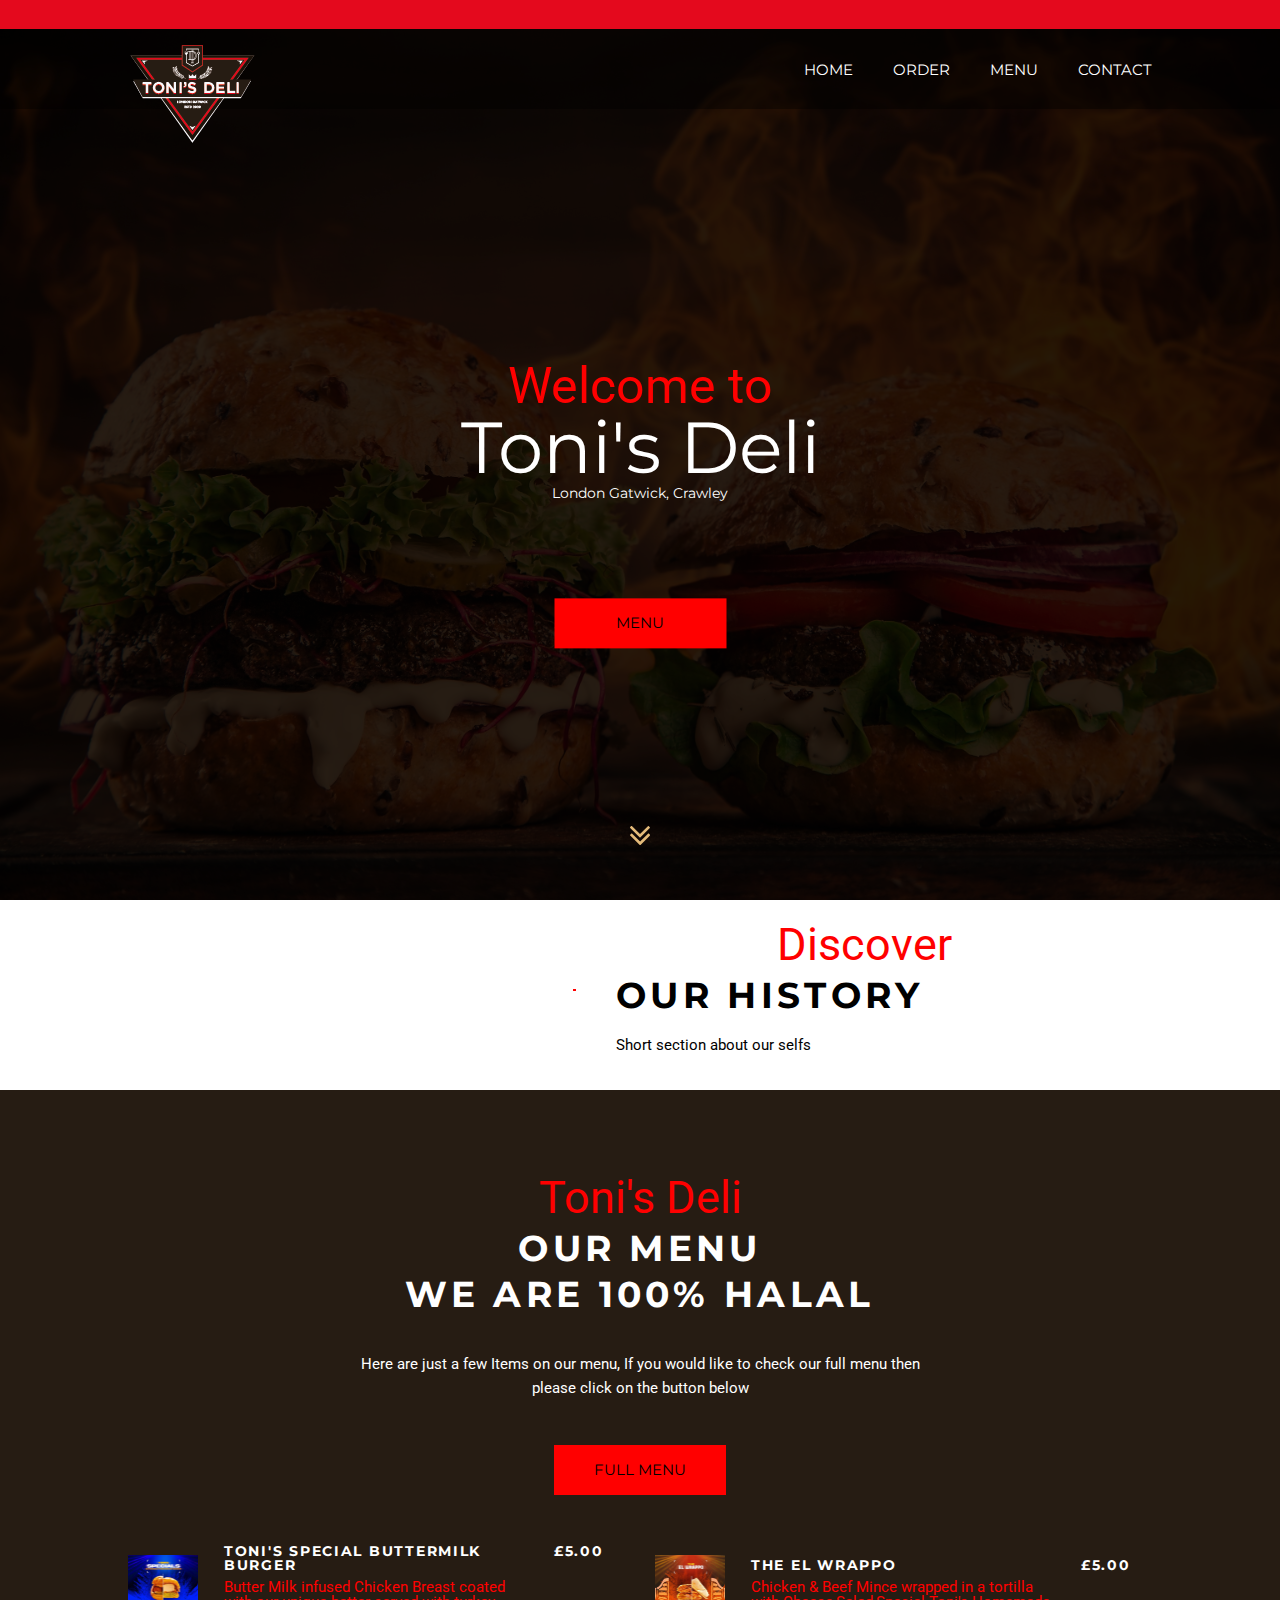
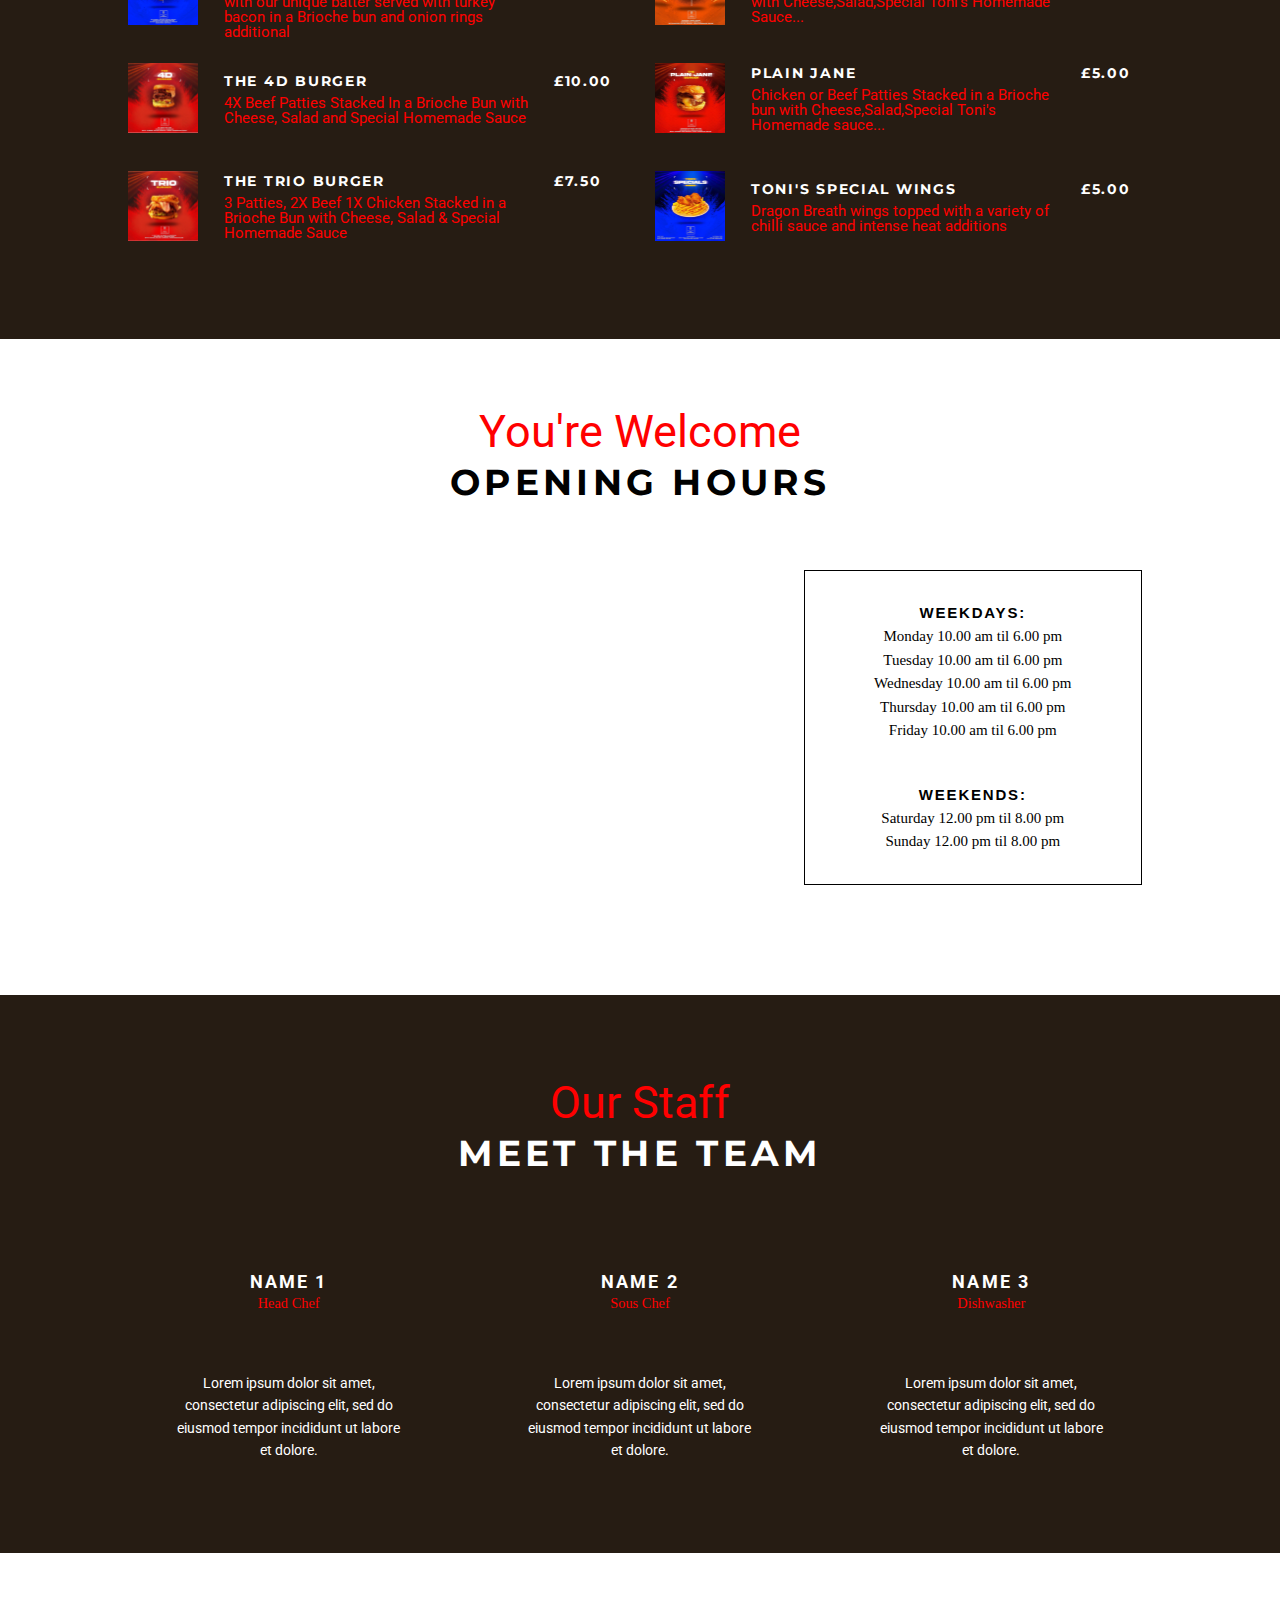
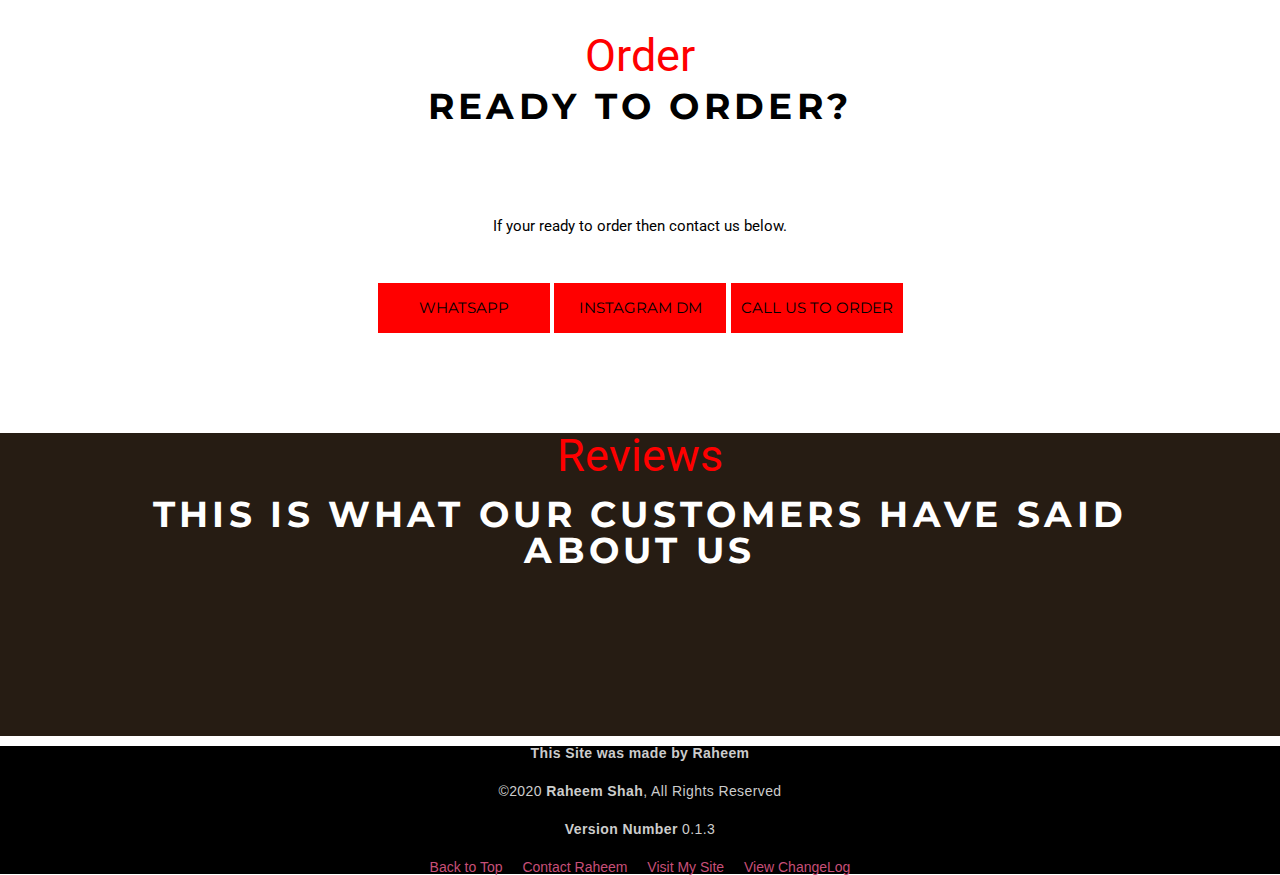
==== index.html @ 53259c4b "updated fonts for all site" ====
<!DOCTYPE html>
<html lang="en" dir="ltr">
  <head>
<meta charset="UTF-8">
<title>Toni's Deli</title>
<link rel="stylesheet" href="https://cdnjs.cloudflare.com/ajax/libs/twitter-bootstrap/4.5.0/css/bootstrap.min.css">
<meta http-equiv="X-UA-Compatible" content="IE=edge">
<meta name="viewport" content="width=device-width, initial-scale=1">
<link rel="stylesheet" href="https://cdnjs.cloudflare.com/ajax/libs/twitter-bootstrap/4.0.0-beta/css/bootstrap.min.css">
<link href="https://fonts.googleapis.com/css?family=Average" rel="stylesheet">
<link href="https://fonts.googleapis.com/css?family=Montserrat:400,700" rel="stylesheet">
<meta name="theme-color" content="#ffffff">
<meta name="viewport" content="width=device-width, initial-scale=1">
<link rel="stylesheet" href="main.css">
</head>
<body>
<div class="wrapper--site">
	<!-- Header -->
	<header class="header">
		<!-- Top -->
		<div class="top d-none d-md-block">
			<div class="container-fluid wrapper">
				<a class="top__link" href="https://www.google.com/maps/place/New+Scotland+Yard,+Broadway,+Westminster,+London+SW1H+0BG,+UK" target="_blank">
					<div class="top__marker"></div>
				</a>
			</div>
		</div><!-- Top -->

		<!-- Menu -->
		<div class="header__menu">
			<div class="container-fluid wrapper">
				<a class="logo">
          <img src="images/128x128_Transparent.png">
          
				</a>

				<!-- Navigation -->
				<nav class="nav">
					<ul>
						<li class="nav__item d-none d-md-inline-block">
							<a class="nav__link" href="#home">Home</a>
						</li>
						<li class="nav__item">
							<a class="nav__link" href="#reservation">Order</a>
						</li>
						<li class="nav__item">
							<a class="nav__link" href="menu.html">Menu</a>
						</li>
						</li>
						<li class="nav__item">
							<a class="nav__link" href="contact.html">Contact</a>
						</li>
					</ul>
				</nav><!-- Navigation -->
			</div>
		</div><!-- Menu -->
	</header><!-- Header -->

	<!-- Main Content -->
	<main>
		<!-- Home -->
		<section class="home parallax" id="home">
			<div class="container-fluid wrapper">
				<div class="home__wrapper">
					<h3>Welcome to</h3>
					<h2>Toni's Deli</h2>
					<span>London Gatwick, Crawley</span>
					<div class="arrow arrow--home"></div>
					<a class="button button--home button--shadow" href="#menu">Menu</a>
				</div>
				<a class="scroll-down d-none d-lg-block" href="#about">
					<div class="wrapper--scroll-down anim--scroll-down">
						<svg width="20" height="19" viewBox="0 0 20 19" xmlns="http://www.w3.org/2000/svg">
							<path d="M20,1.6c0,0.2-0.1,0.3-0.2,0.5l-9.3,9.2c-0.1,0.1-0.3,0.2-0.5,0.2s-0.3-0.1-0.5-0.2L0.2,2.1
		C0.1,2,0,1.8,0,1.6c0-0.2,0.1-0.3,0.2-0.5l1-1C1.3,0.1,1.5,0,1.7,0C1.8,0,2,0.1,2.1,0.2L10,7.9l7.9-7.7C18,0.1,18.2,0,18.3,0
		c0.2,0,0.3,0.1,0.5,0.2l1,1C19.9,1.3,20,1.5,20,1.6z M20,9.2c0,0.2-0.1,0.3-0.2,0.5l-9.3,9.2C10.3,18.9,10.2,19,10,19
		s-0.3-0.1-0.5-0.2L0.2,9.6C0.1,9.5,0,9.4,0,9.2C0,9,0.1,8.9,0.2,8.7l1-1c0.1-0.1,0.3-0.2,0.5-0.2c0.2,0,0.3,0.1,0.5,0.2l7.9,7.7
		l7.9-7.7c0.1-0.1,0.3-0.2,0.5-0.2c0.2,0,0.3,0.1,0.5,0.2l1,1C19.9,8.9,20,9,20,9.2z" fill="#E4BB7A">
						</svg>
					</div>
				</a>
			</div>
		</section><!-- Home -->

		<!-- About Us -->
		<section class="about" id="about">
			<div class="container-fluid wrapper" data-scroll-reveal>
				<div class="about__box"></div>
				<div class="about__wrapper">
					<h3>Discover</h3>
					<h2>Our History</h2>
					<p class="pclass">
					Short section about our selfs
					</p>
				</div>
			</div>
		</section><!-- About Us -->

		<!-- Menu -->
		<section class="menu parallax" id="menu">
			<div class="container-fluid wrapper">
				<h3 data-scroll-reveal>Toni's Deli</h3>
        <h2 data-scroll-reveal>Our Menu</h2>
        <h2 data-scroll-reveal>We are 100% Halal</h2>
				<p data-scroll-reveal>
          Here are just a few Items on our menu, If you would like to check our full menu then please click on the button below
		  <br>
          <a class="button button--reservation button--shadow" href="menu.html"target="_blank" data-scroll-reveal>Full Menu</a>
				</p>
				<div class="menu__item-group" data-scroll-reveal>
					<div class="row">
						<div class="col-12 col-md-6">
							<div class="menu__item">
								<img class="menu__image" src="images/IMG_5833.jpg">
								<div class="menu__caption">
									<span class="menu__name">Toni's Special Buttermilk Burger</span>
									<span class="menu__desc">Butter Milk infused Chicken Breast coated with our unique batter served with turkey bacon in a Brioche bun and onion rings additional</span>
									<span class="menu__price">£5.00</span>
								</div>
							</div>
							<div class="menu__item">
								<img class="menu__image" src="images/IMG_5828.jpeg">
								<div class="menu__caption">
									<span class="menu__name">The 4D Burger</span>
									<span class="menu__desc">4X Beef Patties Stacked In a Brioche Bun with Cheese, Salad and Special Homemade Sauce</span>
									<span class="menu__price">£10.00</span>
								</div>
							</div>
							<div class="menu__item">
								<img class="menu__image" src="images/IMG_5827.jpeg">
								<div class="menu__caption">
									<span class="menu__name">The Trio Burger</span>
									<span class="menu__desc">3 Patties, 2X Beef 1X Chicken Stacked in a Brioche Bun with Cheese, Salad & Special Homemade Sauce</span>
									<span class="menu__price">£7.50</span>
								</div>
							</div>
						</div>
						<div class="col-12 col-md-6">
							<div class="menu__item">
								<img class="menu__image" src="images/IMG_5825.jpeg">
								<div class="menu__caption">
									<span class="menu__name">The El Wrappo</span>
									<span class="menu__desc">Chicken & Beef Mince wrapped in a tortilla with Cheese,Salad,Special Toni's Homemade Sauce...</span>
									<span class="menu__price">£5.00</span>
								</div>
							</div>
							<div class="menu__item">
								<img class="menu__image" src="images/IMG_5824.jpeg">
								<div class="menu__caption">
									<span class="menu__name">Plain Jane</span>
									<span class="menu__desc">Chicken or Beef Patties Stacked in a Brioche bun with Cheese,Salad,Special Toni's Homemade sauce...</span>
									<span class="menu__price">£5.00</span>
								</div>
							</div>
							<div class="menu__item">
								<img class="menu__image" src="images/IMG_5834.jpeg">
								<div class="menu__caption">
									<span class="menu__name">Toni's Special Wings</span>
									<span class="menu__desc">Dragon Breath wings topped with a variety of chilli sauce and intense heat additions</span>
									<span class="menu__price">£5.00</span>
								</div>
							</div>
							</div>
						</div>
					</div>
				</div>
			</div>
		</section><!-- Menu -->

		<!-- Opening Hours -->
		<section class="opening">
			<div class="container-fluid wrapper">
				<h3 data-scroll-reveal>You're Welcome</h3>
				<h2 data-scroll-reveal>Opening Hours</h2>
				<div class="opening__wrapper" data-scroll-reveal>
					<div class="opening__image" style="background-image: url('http://www.jamesarc.com/work/steakville/assets/img/opening.jpg');"></div>
					<div class="opening__hours">
						<span>WeekDays:</span>
						<p>
              Monday<br class="d-none d-md-block d-xl-none"> 10.00 am til 6.00 pm<br>
              Tuesday<br class="d-none d-md-block d-xl-none"> 10.00 am til 6.00 pm<br>
              Wednesday<br class="d-none d-md-block d-xl-none"> 10.00 am til 6.00 pm<br>
              Thursday<br class="d-none d-md-block d-xl-none"> 10.00 am til 6.00 pm<br>
              Friday<br class="d-none d-md-block d-xl-none"> 10.00 am til 6.00 pm<br>
						</p>
						<span>Weekends:</span>
						<p>
              Saturday<br class="d-none d-md-block d-xl-none"> 12.00 pm til 8.00 pm<br>
							Sunday<br class="d-none d-md-block d-xl-none"> 12.00 pm til 8.00 pm<br>
						</p>
					</div>
				</div>
			</div>
		</section><!-- Opening Hours -->

		<!-- Staff -->
		<section class="staff parallax">
			<div class="container-fluid wrapper">
				<h3 data-scroll-reveal>Our Staff</h3>
				<h2 data-scroll-reveal>Meet The Team</h2>
				<div class="staff__person-group">
					<div class="row justify-content-around">
						<div class="col-12 col-sm-5 col-md-3">
							<div class="staff__person" data-scroll-reveal>	
								<span class="staff__name">Name 1</span>
								<span class="staff__position">Head Chef</span>
								<div class="social__staff-group">
									<a class="social__staff social__staff--facebook" href="javascript:void(0);"></a>
									<a class="social__staff social__staff--linkedin" href="javascript:void(0);"></a>
									<a class="social__staff social__staff--pinterest" href="javascript:void(0);"></a>
								</div>
								<p class="staff__desc">
									Lorem ipsum dolor sit amet, consectetur adipiscing elit, sed do eiusmod tempor incididunt ut labore et dolore.
								</p>
							</div>
						</div>
						<div class="col-12 col-sm-5 col-md-3">
							<div class="staff__person" data-scroll-reveal>	
								<span class="staff__name">Name 2</span>
								<span class="staff__position">Sous Chef</span>
								<div class="social__staff-group">
									<a class="social__staff social__staff--facebook" href="javascript:void(0);"></a>
									<a class="social__staff social__staff--linkedin" href="javascript:void(0);"></a>
									<a class="social__staff social__staff--pinterest" href="javascript:void(0);"></a>
								</div>
								<p class="staff__desc">
									Lorem ipsum dolor sit amet, consectetur adipiscing elit, sed do eiusmod tempor incididunt ut labore et dolore.
								</p>
							</div>
						</div>
						<div class="col-12 col-sm-5 col-md-3">
							<div class="staff__person" data-scroll-reveal>	
								<span class="staff__name">Name 3</span>
								<span class="staff__position">Dishwasher</span>
								<div class="social__staff-group">
									<a class="social__staff social__staff--facebook" href="javascript:void(0);"></a>
									<a class="social__staff social__staff--linkedin" href="javascript:void(0);"></a>
									<a class="social__staff social__staff--pinterest" href="javascript:void(0);"></a>
								</div>
								<p class="staff__desc">
									Lorem ipsum dolor sit amet, consectetur adipiscing elit, sed do eiusmod tempor incididunt ut labore et dolore.
								</p>
							</div>
						</div>
					</div>
			</div>
		</section><!-- Staff -->
		<!-- booking page-->
		<section class="reservation" id="reservation">
			<div class="container-fluid wrapper">
				<h3 data-scroll-reveal>Order</h3>
				<h2 data-scroll-reveal>Ready to Order?</h2>
				<div class="arrow arrow--reservation" data-scroll-reveal></div>
				<p class="pclass">
          If your ready to order then contact us below.
				</p>
        <a class="button button--reservation button--shadow" href="https://wa.me/+447746578308" target="_blank" data-scroll-reveal>Whatsapp</a>
        <a class="button button--reservation button--shadow" href="https://www.instagram.com/tonisdeli/"target="_blank" data-scroll-reveal>Instagram DM</a>
        <a class="button button--reservation button--shadow" href="tel:+447746578308" data-scroll-reveal>Call us to order</a>
			</div>
		</section><!-- booking page -->

		<!-- Reviews  needs to be added here client requested-->
		<section class="reviews parallax">
			<div class="container-fluid">
				<h3 data-scroll-reveal>Reviews</h3>
				<br>
				<h2 class="reviewt1">This is what our Customers have said about us</h2>
				<br>
					<ul class="testimonial-slider">
					<li>
					  <h1 class="a1b1"> Review 1 </h1>
					  <p class="source">Paul C, TX</p>
					</li>
					<li>
						<h1 class="a1b1"> Review 2 </h1>
					  <p class="source">Paul1111, TX</p>
					</li>
					<li>
						<h1 class="a1b1"> Review 3</h1>
					  <p class="source">Ella M, TX</p>
					</li>
					<li>
						<h1 class="a1b1"> Review 4</h1>
					  <p class="source">Blaine B, Tx</p>
					</li>
					  <li>
						<h1 class="a1b1"> Review 5 </h1>
					  <p class="source">Blaine B, Tx</p>
					</li>
					  <li>
						<h1 class="a1b1"> Review 6 </h1>
					  <p class="source">Blaine B, Tx</p>
					</li>
					  <li>
						<h1 class="a1b1"> Review 7 </h1>
					  <p class="source">Blaine B, Tx</p>
					</li>
					  <li>
						<h1 class="a1b1"> Review 8 </h1>
					  <p class="source">Blaine B, Tx</p>
					</li>
					  <li>
						<h1 class="a1b1"> Review 9 </h1>
					  <p class="source">Blaine B, Tx</p>
					</li>
					  <li>
						<h1 class="a1b1"> Review 10 </h1>
					  <p class="source">Blaine B, Tx</p>
					</li>
				  </ul>
					
					
					
					<ul class="testimonial-slider">
					<li>
						<h1 class="a1b1"> Review 11 </h1>
					  <p class="source">Paul C, TX</p>
					</li>
					<li>
						<h1 class="a1b1"> Review 12</h1>
					  <p class="source">Paul1111, TX</p>
					</li>
					<li>
						<h1 class="a1b1"> Review 13 </h1>
					  <p class="source">Ella M, TX</p>
					</li>
					<li>
						<h1 class="a1b1"> Review 14</h1>
					  <p class="source">Blaine B, Tx</p>
					</li>
				  </ul>
				  </div>
				  <script src="review.js" type="text/javascript"></script>
				</div>
			</div>
		</section>
    <footer>
      <div class="wrapper">
          <small><strong>This Site was made by Raheem</strong></small>
        <small>&copy;2020 <strong>Raheem Shah</strong>, All Rights Reserved</small>
        <small><strong>Version Number </strong>0.1.3</small>
        <nav class="footer-nav">
          <a href="#">Back to Top</a>
          <a href="https://raheemshahdev.engineer/contactme.html" target="_blank">Contact Raheem</a>
		  <a href="https://raheemshahdev.engineer/index.html" target="_blank">Visit My Site</a>
		  <a href="https://github.com/Raheemshah2809/Toni-s-Deli-Client/releases/" target="_blank">View ChangeLog</a>
        </nav>
      </div>
    </footer>
	
	</main><!-- Main Content -->
</div>
<script src="main.js" type="text/javascript"></script>
</body>
</html>
---- main.css ----
@import url('https://fonts.googleapis.com/css2?family=Roboto:wght@100;300&display=swap');
html,
body,
div,
span,
applet,
object,
iframe,
h1,
h2,
h3,
h4,
h5,
h6,
p,
blockquote,
pre,
a,
abbr,
acronym,
address,
big,
cite,
code,
del,
dfn,
em,
img,
ins,
kbd,
q,
s,
samp,
small,
strike,
strong,
sub,
sup,
tt,
var,
b,
u,
i,
center,
dl,
dt,
dd,
ol,
ul,
li,
fieldset,
form,
label,
legend,
table,
caption,
tbody,
tfoot,
thead,
tr,
th,
td,
article,
aside,
canvas,
details,
embed,
figure,
figcaption,
footer,
header,
hgroup,
menu,
nav,
output,
ruby,
section,
summary,
time,
mark,
audio,
video {
  margin: 0;
  padding: 0;
  border: 0;
  font-size: 100%;
  font: inherit;
  vertical-align: baseline;
}

/* HTML5 display-role reset for older browsers */
article,
aside,
details,
figcaption,
figure,
footer,
header,
hgroup,
menu,
nav,
section {
  display: block;
}

body {
  line-height: 1;
}

ol,
ul {
  list-style: none;
}

blockquote,
q {
  quotes: none;
}

blockquote:before,
blockquote:after,
q:before,
q:after {
  content: "";
  content: none;
}

table {
  border-collapse: collapse;
  border-spacing: 0;
}

/*------------------------------------*\
	GENERAL
\*------------------------------------*/
@font-face {
  font-family: Gotham,Futura;
}


html,
body {
  height: 100%;
}

body {
  font-family:  -apple-system, BlinkMacSystemFont, 'Segoe UI', Roboto, Oxygen, Ubuntu, Cantarell, 'Open Sans', 'Helvetica Neue', sans-serif, Arial, Helvetica"Times New Roman", Times, serif;
  font-size: 20px;
  font-weight: 400;
  color: #fff;
}

h2 {
  font-family: Montserrat, Arial, Helvetica, sans-serif;
  font-size: 36px;
  font-weight: 700;
  letter-spacing: 0.12em;
  text-transform: uppercase;
}

h3 {
  font-family: Roboto, "Brush Script MT", cursive;
  font-size: 45px;
  font-weight: 400;
  color: red;
  text-align: center;
}

a:link,
a:hover {
  text-decoration: none;
}

input {
  border-radius: 0;
}

::-webkit-scrollbar {
  width: 7px;
  background-color: #000;
}

::-webkit-scrollbar-thumb {
  background-color: red;
}

.container-fluid {
  padding-right: 15%;
  padding-left: 15%;
}

.wrapper {
  width: 100%;
  max-width: 1920px;
}

/*------------------------------------*\
	MISC
\*------------------------------------*/
.arrow {
  width: 70px;
  height: 10px;
  margin-right: auto;
  margin-left: auto;
  background: url("http://www.jamesarc.com/work/steakville/assets/img/arrow.png") no-repeat center;
  background-size: cover;
}

.button {
  position: relative;
  display: inline-block;
  width: 172px;
  height: 50px;
  line-height: 50px;
  white-space: nowrap;
  text-align: center;
  font-family: Montserrat, Arial, Helvetica, sans-serif;
  font-size: 15px;
  text-transform: uppercase;
  background-color: red;
}
.button1 {
  position: relative;
  display: inline-block;
  width: 172px;
  height: 50px;
  line-height: 50px;
  white-space: nowrap;
  text-align: center;
  font-family: Montserrat, Arial, Helvetica, sans-serif;
  font-size: 15px;
  text-transform: uppercase;
  background-color: red;
}

.button1,
.button:link,
.button:hover,
.button:visited {
  color: #000;
}

.button,
.button:link,
.button:hover,
.button:visited {
  color: #000;
}

.button--shadow::after {
  content: "";
  position: absolute;
  top: 0;
  left: 0;
  width: 100%;
  height: 100%;
  box-shadow: none;
  transition: box-shadow 0.3s ease-out;
}

.button:hover.button--shadow::after {
  box-shadow: 3px 5px 15px rgba(228, 187, 122, 0.25);
}

body .parallax {
  background-attachment: fixed;
   background-color:rgb(38,28,19);
}

/*------------------------------------*\
	HEADER
\*------------------------------------*/
.header {
  position: relative;
  z-index: 2000;
}

.top {
  width: 100%;
  height: 29px;
  padding-top: 7px;
  font-size: 13px;
  background-color: rgb(228,9,29);
}

.top__link {
  display: inline-block;
}

.top__link,
.top__link:link,
.top__link:hover,
.top__link:visited {
  color: #000;
}

.top__marker {
  display: inline-block;
  width: 9px;
  height: 13px;
  background: url("http://www.jamesarc.com/work/steakville/assets/img/sprites-header.png") 0 0;
}

.top__address {
  margin-left: calc(9px - 4px);
}

.social__header-group {
  float: right;
}

.social__header {
  display: inline-block;
  width: 13px;
  height: 13px;
}

.social__header:nth-child(n + 2) {
  margin-left: calc(18px - 4px);
}

.social__header--facebook {
  background: url("http://www.jamesarc.com/work/steakville/assets/img/sprites-header.png") -9px 0;
}

.social__header--instagram {
  background: url("http://www.jamesarc.com/work/steakville/assets/img/sprites-header.png") -22px 0;
}

.social__header--twitter {
  background: url("http://www.jamesarc.com/work/steakville/assets/img/sprites-header.png") -35px 0;
}

.top__link:hover,
.social__header:hover {
  opacity: 0.7;
}

.header__menu {
  position: absolute;
  top: 29px;
  width: 100%;
  height: 80px;
  background-color: rgba(0, 0, 0, 0.4);
}

.header__menu .wrapper {
  position: relative;
  height: 100%;
}

.logo {
  


.logo img {
  width: 100%;
  width: 400%;
  top: -23px;
  left: -2px;
}
}

.nav {
  position: relative;
  top: 50%;
  -webkit-transform: translateY(-50%);
  -ms-transform: translateY(-50%);
  transform: translateY(-50%);
  float: right;
  font-family: Montserrat, Arial, Helvetica, sans-serif;
  font-size: 15px;
  font-weight: 400;
  text-transform: uppercase;
}

.nav__item {
  display: inline-block;
}

.nav__item:nth-child(n + 2) {
  margin-left: calc(40px - 4px);
}

.nav__link {
  padding-top: 5px;
  padding-bottom: 5px;
}

.nav__link,
.nav__link:link,
.nav__link:visited {
  color: #fff;
}

.nav__link:hover {
  color: #f2ddbd;
}

/*------------------------------------*\
	HOME
\*------------------------------------*/
.home {
  position: relative;
  width: 100%;
  height: calc(100vh - 29px);
  min-height: 480px;
  background: url("images/bg2.jpg") no-repeat center;
  background-size: cover;
  background-color: #000;
  z-index: 1000;
  background-color: rgba(31, 32, 27, 0.65);
  background-blend-mode: multiply
}

.home .wrapper {
  position: relative;
  height: 100%;
}

.home__wrapper {
  position: absolute;
  top: calc(50% + (80px / 2));
  left: 50%;
  -webkit-transform: translate(-50%, -50%);
  -ms-transform: translate(-50%, -50%);
  transform: translate(-50%, -50%);
  text-align: center;
}

.home h3 {
  font-size: 50px;
}

.home h2 {
  font-size: 3.8em;
  font-weight: 400;
  letter-spacing: normal;
  text-transform: none;
  color: #fff;
  white-space: nowrap;
}

.home span {
  font-family: Montserrat, Arial, Helvetica, sans-serif;
  font-size: 0.8em;
  line-height: 1.2;
  color: #fff;
}

.arrow--home,
.button--home {
  margin-top: 43px;
}

.scroll-down {
  position: absolute;
  left: 50%;
  -webkit-transform: translateX(-50%);
  -ms-transform: translateX(-50%);
  transform: translateX(-50%);
  bottom: 50px;
  display: block;
  padding: 5px;
}

@-webkit-keyframes anim--scroll-down {
  0% {
    -webkit-transform: translateY(-7px);
    -ms-transform: translateY(-7px);
    transform: translateY(-7px);
    opacity: 0;
  }
  50% {
    opacity: 1;
  }
  100% {
    -webkit-transform: translateY(7px);
    -ms-transform: translateY(7px);
    transform: translateY(7px);
    opacity: 0;
  }
}
@keyframes anim--scroll-down {
  0% {
    -webkit-transform: translateY(-7px);
    -ms-transform: translateY(-7px);
    transform: translateY(-7px);
    opacity: 0;
  }
  50% {
    opacity: 1;
  }
  100% {
    -webkit-transform: translateY(7px);
    -ms-transform: translateY(7px);
    transform: translateY(7px);
    opacity: 0;
  }
}
.anim--scroll-down {
  -webkit-animation: anim--scroll-down 1.5s ease-in-out infinite;
  animation: anim--scroll-down 1.5s ease-in-out infinite;
}

/*------------------------------------*\
	ABOUT US
\*------------------------------------*/
.about {
  position: relative;
  width: 100%;
  padding-top: 90px;
  padding-bottom: 100px;
  color: #000;
  background: url("http://www.jamesarc.com/work/steakville/assets/img/about-bg.jpg") no-repeat center;
  background-size: cover;
  background-position: center top;
  background-color: rgba(248, 259, 253,);
  z-index: 1000;
}

.about .wrapper {
  position: relative;
}

.about__image {
  position: relative;
  width: 22.5%;
  z-index: 1002;
}

.about img:nth-of-type(n + 2) {
  margin-left: calc((2 * 15px) - 4px);
}

.about__box {
  position: absolute;
  top: 50%;
  right: 24.5%;
  -webkit-transform: translateY(-50%);
  -ms-transform: translateY(-50%);
  transform: translateY(-50%);
  width: 28.5%;
  height: 90%;
  border: 1px solid red;
  z-index: 1001;
}

.about__wrapper {
  position: absolute;
  top: 50%;
  right: 15%;
  -webkit-transform: translateY(-50%);
  -ms-transform: translateY(-50%);
  transform: translateY(-50%);
  display: -webkit-flex;
  -webkit-flex-direction: column;
  -webkit-justify-content: center;
  display: flex;
  flex-direction: column;
  justify-content: center;
  width: 38%;
  height: 80%;
  padding: 30px 60px 30px;
  background-color: #fff;
  z-index: 1003;
}

.about h2 {
  margin-top: 10px;
}

.about p {
  margin-top: 30px;
  font-size: 15px;
  line-height: 1.625;
}

/*------------------------------------*\
	MENU
\*------------------------------------*/
.menu {
  width: 100%;
  padding-top: 85px;
  padding-bottom: calc(95px - 35px);
  text-align: center;
  background: url("http://www.jamesarc.com/work/steakville/assets/img/menu-bg.jpg") no-repeat center;
  background-size: cover;
  background-position: center top;
  background-color: rgb(38,28,19);
}

.menu h2 {
  margin-top: 10px;
}

.menu p {
  margin-top: 50px;
  margin-right: 22.5%;
  margin-left: 22.5%;
  font-size: 15px;
  line-height: 1.6;
}

.menu__item-group {
  text-align: left;
  margin-top: 80px;
}

.menu__item {
  position: relative;
  margin-bottom: 35px;
}

.menu__image,
.menu__caption {
  display: inline-block;
}

.menu__image {
  width: 70px;
  height: 70px;
}

.menu__caption {
  position: absolute;
  top: 50%;
  -webkit-transform: translateY(-50%);
  -ms-transform: translateY(-50%);
  transform: translateY(-50%);
  width: calc(100% - 70px);
  padding-right: calc(0.16 * (100% - 70px) + 20px);
  padding-left: calc(30px - 4px);
}

.menu__name,
.menu__desc {
  display: block;
  font-family: Roboto, Arial,sans-serif;
}

.menu__name,
.menu__price {
  font-family: Montserrat, Arial, Helvetica, sans-serif;
  font-size: 0.8em;
  font-weight: 700;
  letter-spacing: 0.12em;
  text-transform: uppercase;
}

.menu__desc {
  margin-top: 10px;
  font-size: 15px;
  color:red ;
}

.menu__price {
  position: absolute;
  top: 0;
  left: calc(83.33%);
}

/*------------------------------------*\
	OPENING HOURS
\*------------------------------------*/
.opening {
  width: 100%;
  padding-top: 70px;
  padding-bottom: 100px;
  color: #000;
  text-align: center;
  background: url("http://www.jamesarc.com/work/steakville/assets/img/opening-bg.jpg") no-repeat center;
  background-size: cover;
  background-color: #fff;
}

.opening .container-fluid {
  padding-right: 20%;
  padding-left: 20%;
}

.opening h2 {
  margin-top: 10px;
}

.opening__wrapper {
  display: -webkit-flex;
  -webkit-flex-wrap: wrap;
  display: flex;
  flex-wrap: wrap;
  margin-top: 80px;
  background-color: #fff;
}

.opening__image {
  width: 65%;
  background-repeat: no-repeat;
  background-position: center;
  background-size: cover;
}

.opening__hours {
  display: -webkit-inline-flex;
  -webkit-flex-direction: column;
  -webkit-justify-content: center;
  display: inline-flex;
  flex-direction: column;
  justify-content: center;
  width: calc(100% - 65% - 20px);
  padding: 30px;
  border: 1px solid #000;
  margin: 10px;
  text-align: center;
}

.opening__hours span,
.opening__hours p {
  font-size: 15px;
}

.opening__hours span {
  font-family: sans-serif;
  font-weight: 700;
  line-height: 1.625;
  letter-spacing: 0.12em;
  text-transform: uppercase;
}

.opening__hours span:nth-of-type(n + 2) {
  display: inline-block;
  margin-top: 40px;
}

.opening__hours p {
  line-height: 1.5625;
}

/*------------------------------------*\
	STAFF
\*------------------------------------*/
.staff {
  width: 100%;
  padding-top: 85px;
  padding-bottom: calc(90px - 30px);
  text-align: center;
  background: url("http://www.jamesarc.com/work/steakville/assets/img/staff-bg.jpg") no-repeat center;
  background-size: cover;
  background-position: center bottom;
  background-color:rgb(38,28,19);
}

.staff h2 {
  margin-top: 10px;
}

.staff__person-group {
  margin-top: 90px;
}

.staff__person {
  margin-bottom: 30px;
}

.staff__image {
  display: inline-block;
  width: 100%;
  max-width: 270px;
}

.social__staff-group,
.staff__desc {
  margin-top: 30px;
}

.social__staff {
  display: inline-block;
  width: 14px;
  height: 14px;
}

.social__staff:nth-child(n + 2) {
  margin-left: calc(18px - 4px);
}

.social__staff--facebook {
  background: url("http://www.jamesarc.com/work/steakville/assets/img/sprites-staff.png") 0px 0;
}

.social__staff--linkedin {
  background: url("http://www.jamesarc.com/work/steakville/assets/img/sprites-staff.png") -14px 0;
}

.social__staff--pinterest {
  background: url("http://www.jamesarc.com/work/steakville/assets/img/sprites-staff.png") -28px 0;
}

.social__staff:hover {
  opacity: 0.7;
}

.staff__name,
.staff_desc {
  display: block;
  font-family: Roboto, Arial,sans-serif;
}

.staff__name {
  margin-top: 50px;
  font-family: sans-serif;
  font-size: 16px;
  font-weight: 700;
  line-height: 1.2;
  letter-spacing: 0.12em;
  text-transform: uppercase;
  white-space: nowrap;
}

.staff__position {
  font-size: 0.8em;
  line-height: 1.5625;
  color: red;
}

.staff__desc {
  font-size: 0.8em;
  line-height: 1.5625;
  font-family: Roboto, Arial,sans-serif;
}

/*------------------------------------*\
	RESERVATION
\*------------------------------------*/
.reservation {
  width: 100%;
  padding-top: 80px;
  padding-bottom: 100px;
  color: #000;
  text-align: center;
  background: url("http://www.jamesarc.com/work/steakville/assets/img/reservation-bg.jpg") no-repeat center;
  background-size: cover;
  background-color: #fff;
}

.reservation h2 {
  margin-top: 10px;
}

.arrow--reservation {
  margin-top: 40px;
}

.reservation p {
  margin-top: 40px;
  margin-right: 17.5%;
  margin-left: 17.5%;
  font-size: 15px;
  line-height: 1.625;
}

.button--reservation {
  margin-top: 45px;
}

/*------------------------------------*\
	REVIEWS
\*------------------------------------*/
.testimonial-slider {
  list-style:none;
  position:relative;
}

.testimonial-slider li {
  background-color;
  margin-bottom:10px;
  color:#fff;;
  width:100%;
  -webkit-animation: fadeinout 4s linear forwards;
  animation: fadeinout 4s linear forwards;
  opacity: 0;
}
@-webkit-keyframes fadeinout {
  50% { opacity: 1; }
}

@keyframes fadeinout {
  50% { opacity: 1; }
}
.testimonial-slider li .selected {
  display:auto;
}

.testimonial-slider li:not(.selected) {
  display:none;
}

.testimonial-slider li .source::before {
  content: '- ';
}
/*------------------------------------*\
	SUBSCRIBE
\*------------------------------------*/
.subscribe {
  width: 100%;
  padding-top: 100px;
  padding-bottom: 96px;
  text-align: center;
  background: url("http://www.jamesarc.com/work/steakville/assets/img/subscribe-bg.jpg") no-repeat center;
  background-size: cover;
  background-color: #fff;
}

.subscribe h2 {
  font-size: 18px;
  color: #000;
}

.arrow--subscribe,
.form--subscribe {
  margin-top: 45px;
}

.input--subscribe {
  width: 270px;
  height: 50px;
  padding-left: 20px;
  border: 1px solid #afafaf;
  font-family: Average, "Times New Roman", Times, serif;
  font-size: 15px;
  color: #41403f;
  background-color: rgba(255, 255, 255, 0.5);
}

.submit--subscribe {
  margin-left: calc(26px - 4px);
  border: none;
}

.submit--subscribe:hover {
  cursor: pointer;
}

/*------------------------------------*\
	MEDIA QUERIES
\*------------------------------------*/
/* Extra large devices (large desktops) */
@media (max-width: 1599px) {
  body {
    font-size: 18px;
  }

  .container-fluid {
    padding-right: 10%;
    padding-left: 10%;
  }

  .about__box {
    right: 21%;
    width: 33%;
  }

  .about__wrapper {
    right: 10%;
    width: 44%;
    padding: 20px 40px 20px;
  }

  .about p {
    margin-top: 20px;
  }
}
/* Large devices (desktops, less than 1200px) */
@media (max-width: 1199px) {
  body {
    font-size: 16px;
  }

  h3 {
    font-size: 2.8125em;
  }

  h2 {
    font-size: 2.25em;
  }

  .nav,
  .button,
  .about p,
  .menu p,
  .menu__desc,
  .opening__hours span,
  .opening__hours p,
  .staff__position,
  .staff__desc,
  .reservation p,
  .review__desc,
  .review__position,
  .input--subscribe {
    font-size: 0.9375em;
  }

  .home h3 {
    font-size: 3.125em;
    position: absolute;
    top: -70px;
    text-align: center;
}
  }

  .home h2 {
    font-size: 4em;
  }

  .staff__name {
    font-size: 1em;
  }

  .about__image {
    width: 30%;
  }

  .about__box {
    right: 21.5%;
    width: 33.7%;
  }

  .about__wrapper {
    width: 45%;
  }

  .social__staff-group,
  .staff__desc {
    margin-top: 20px;
  }

  .menu p,
  .staff__name {
    margin-top: 40px;
    font-family: Roboto;
  }

  .menu__item-group,
  .opening__wrapper,
  .staff__person-group {
    margin-top: 60px;
  }

  .menu__desc {
    margin-top: 8px;
  }

  .opening .container-fluid {
    padding-right: 10%;
    padding-left: 10%;
  }
}
/* Medium devices (tablets, less than 992px) */
@media (max-width: 991px) {
  body {
    font-size: 15px;
  }

  .nav__item:nth-child(n + 2) {
    margin-left: calc(30px - 4px);
  }

  .about,
  .reservation {
    padding-top: 70px;
    padding-bottom: 80px;
  }

  .about__image {
    width: 25%;
    z-index: 1003;
  }

  .about img:first-of-type {
    margin-left: 8.33%;
  }

  .about__box {
    right: auto;
    left: 15%;
    width: 47%;
    height: 90%;
  }

  .about__wrapper {
    position: relative;
    top: auto;
    right: auto;
    left: auto;
    -webkit-transform: translateY(0);
    -ms-transform: translateY(0);
    transform: translateY(0);
    display: block;
    width: 80%;
    height: auto;
    padding: 40px 60px 30px;
    margin-top: -20px;
    z-index: 1002;
  }

  .menu,
  .staff {
    padding-top: 70px;
    padding-bottom: calc(80px - 20px);
  }

  .menu__image {
    width: 50px;
    height: 50px;
  }

  .menu__caption {
    width: calc(100% - 50px);
    padding-right: calc(0.16 * (100% - 50px) + 20px);
    padding-left: calc(20px - 4px);
  }

  .menu p,
  .opening__hours span:nth-of-type(n + 2),
  .staff__name,
  .review__name {
    margin-top: 30px;
  }

  .menu__item-group,
  .opening__wrapper,
  .staff__person-group {
    margin-top: 50px;
  }

  .opening {
    padding-top: 60px;
    padding-bottom: 80px;
  }

  .opening__hours {
    padding: 20px;
  }

  .reviews,
  .subscribe {
    padding-top: 80px;
    padding-bottom: 70px;
  }

  .carousel--reviews {
    padding-bottom: 50px;
    margin-top: 50px;
  }

  .review__position {
    margin-top: 10px;
  }
}
/* Small devices (landscape phones, less than 768px) */
@media (max-width: 767px) {
  body {
    font-size: 14px;
  }

  .container-fluid {
    padding-right: 6.25%;
    padding-left: 6.25%;
  }

  .arrow {
    width: 50px;
    height: 7px;
  }

  .button {
    width: 140px;
    height: 40px;
    line-height: 40px;
  }

  .nav__item:nth-child(n + 2) {
    margin-left: calc(40px - 4px);
  }

  .arrow--home,
  .button--home,
  .arrow--reservation,
  .button--reservation,
  .reservation p,
  .arrow--subscribe,
  .form--subscribe {
    margin-top: 30px;
  }

  .header__menu {
    top: 0;
    height: 60px;
  }

  .logo {
    width: 35px;
    height: 31px;
  }

  .home {
    height: 100vh;
  }

  .home__wrapper {
    top: calc(50% + (60px / 2));
  }

  .about,
  .opening,
  .reservation {
    padding-top: 50px;
    padding-bottom: 60px;
  }

  .about__image {
    width: 30%;
  }

  .about__box {
    left: 11%;
    width: 62.5%;
  }

  .about__wrapper {
    width: 100%;
  }

  .menu,
  .staff {
    padding-top: 50px;
    padding-bottom: calc(60px - 20px);
  }

  .menu p,
  .opening__hours span:nth-of-type(n + 2),
  .staff__name {
    margin-top: 20px;
  }

  .menu p {
    margin-right: 15%;
    margin-left: 15%;
  }

  .menu__item-group,
  .opening__wrapper,
  .staff__person-group,
  .carousel--reviews {
    margin-top: 40px;
  }

  .menu__item {
    margin-bottom: 20px;
  }

  .menu__desc {
    margin-top: 5px;
  }

  .opening__image,
  .opening__hours {
    width: 100%;
  }

  .opening__image {
    height: 0;
  }

  .staff__image {
    width: 75%;
  }

  .social__staff-group,
  .staff__desc {
    margin-top: 10px;
  }

  .reservation p {
    margin-right: 10%;
    margin-left: 10%;
  }

  .reviews,
  .subscribe {
    padding-top: 60px;
    padding-bottom: 50px;
  }

  .review__position {
    margin-top: 5px;
  }

  .input--subscribe {
    width: 200px;
    height: 40px;
    padding-left: 20px;
  }

  .submit--subscribe {
    margin-left: calc(20px - 4px);
  }
}
/* Extra small devices (portrait phones, less than 576px) */
@media (max-width: 575px) {


  body {
    font-size: 11px;
  }

  .home span,
  .button,
  .about p,
  .menu p,
  .menu__desc,
  .opening__hours span,
  .opening__hours p .staff__position,
  .staff__desc,
  .reservation p,
  .review__desc,
  .review__position,
  .input--subscribe {
    font-size: 12px;
  }

  .menu__name,
  .menu__price {
    font-size: 11px;
  }

  .nav__item:nth-child(n + 2) {
    margin-left: calc(20px - 4px);
  }

  .home h2 {
    white-space: normal;
    overflow: visible;
  }

  .about__image {
    width: 35%;
  }

  .about img:first-of-type {
    margin-left: calc(15% - 15px);
  }

  .about__box {
    left: 50%;
    -webkit-transform: translate(-50%, -50%);
    -ms-transform: translate(-50%, -50%);
    transform: translate(-50%, -50%);
    width: calc(60% + 60px);
  }

  .about__wrapper {
    width: 100%;
    padding: 30px 40px 20px;
  }

  .opening__hours span:nth-of-type(n + 2),
  .staff__name,
  .social__staff-group {
    margin-top: 10px;
  }

  .menu p,
  .reservation p {
    margin-right: 0;
    margin-left: 0;
  }

  .menu__item-group,
  .opening__wrapper,
  .staff__person-group,
  .carousel--reviews {
    margin-top: 30px;
  }

  .opening__hours {
    padding-right: 10px;
    padding-left: 10px;
  }

  .staff__image {
    width: 40%;
  }

  .staff__desc {
    padding-right: 12.5%;
    padding-left: 12.5%;
  }

  .carousel-control-prev-icon,
  .carousel-control-next-icon {
    top: 10%;
  }

  .input--subscribe,
  .submit--subscribe {
    display: block;
    margin-right: auto;
    margin-left: auto;
  }

  .submit--subscribe {
    margin-top: 20px;
  }
}
@media (min-width: 1920px) {
  .container-fluid {
    padding-right: 20%;
    padding-left: 20%;
  }

  .about__box {
    right: 28%;
    width: 24.375%;
  }

  .about__wrapper {
    right: 20%;
    width: 32.5%;
  }
}
footer {
  background-color:black;
font-family: 'Arial', sans-serif;
font-size: .875rem;
height: 8rem;
width: 100%;
text-align: center;
display: table;
}



footer small {
color: #ccc;
letter-spacing: .025rem;
margin-bottom: 1.5rem;
display: block;
}

footer nav a {
text-decoration: none;
color: #c74f78;
margin: 0 .5rem;
display: inline-block;
}

footer nav a:hover {
color: #f26896;
transition: color .15s ease-in-out;
}

strong {
font-weight: 700;
}

.reviewt1{
  color:white;
  text-align: center;
}

.source{
  color:red;
  text-align: center;
  font-size: 20px;
  font-family: Roboto;
}
.a1b1{
  color:white;;
  text-align: center;
  font-size: 50px;
  font-family: Roboto;

}

.pclass{
  font-family: Roboto, Arial, sans-serif;
}
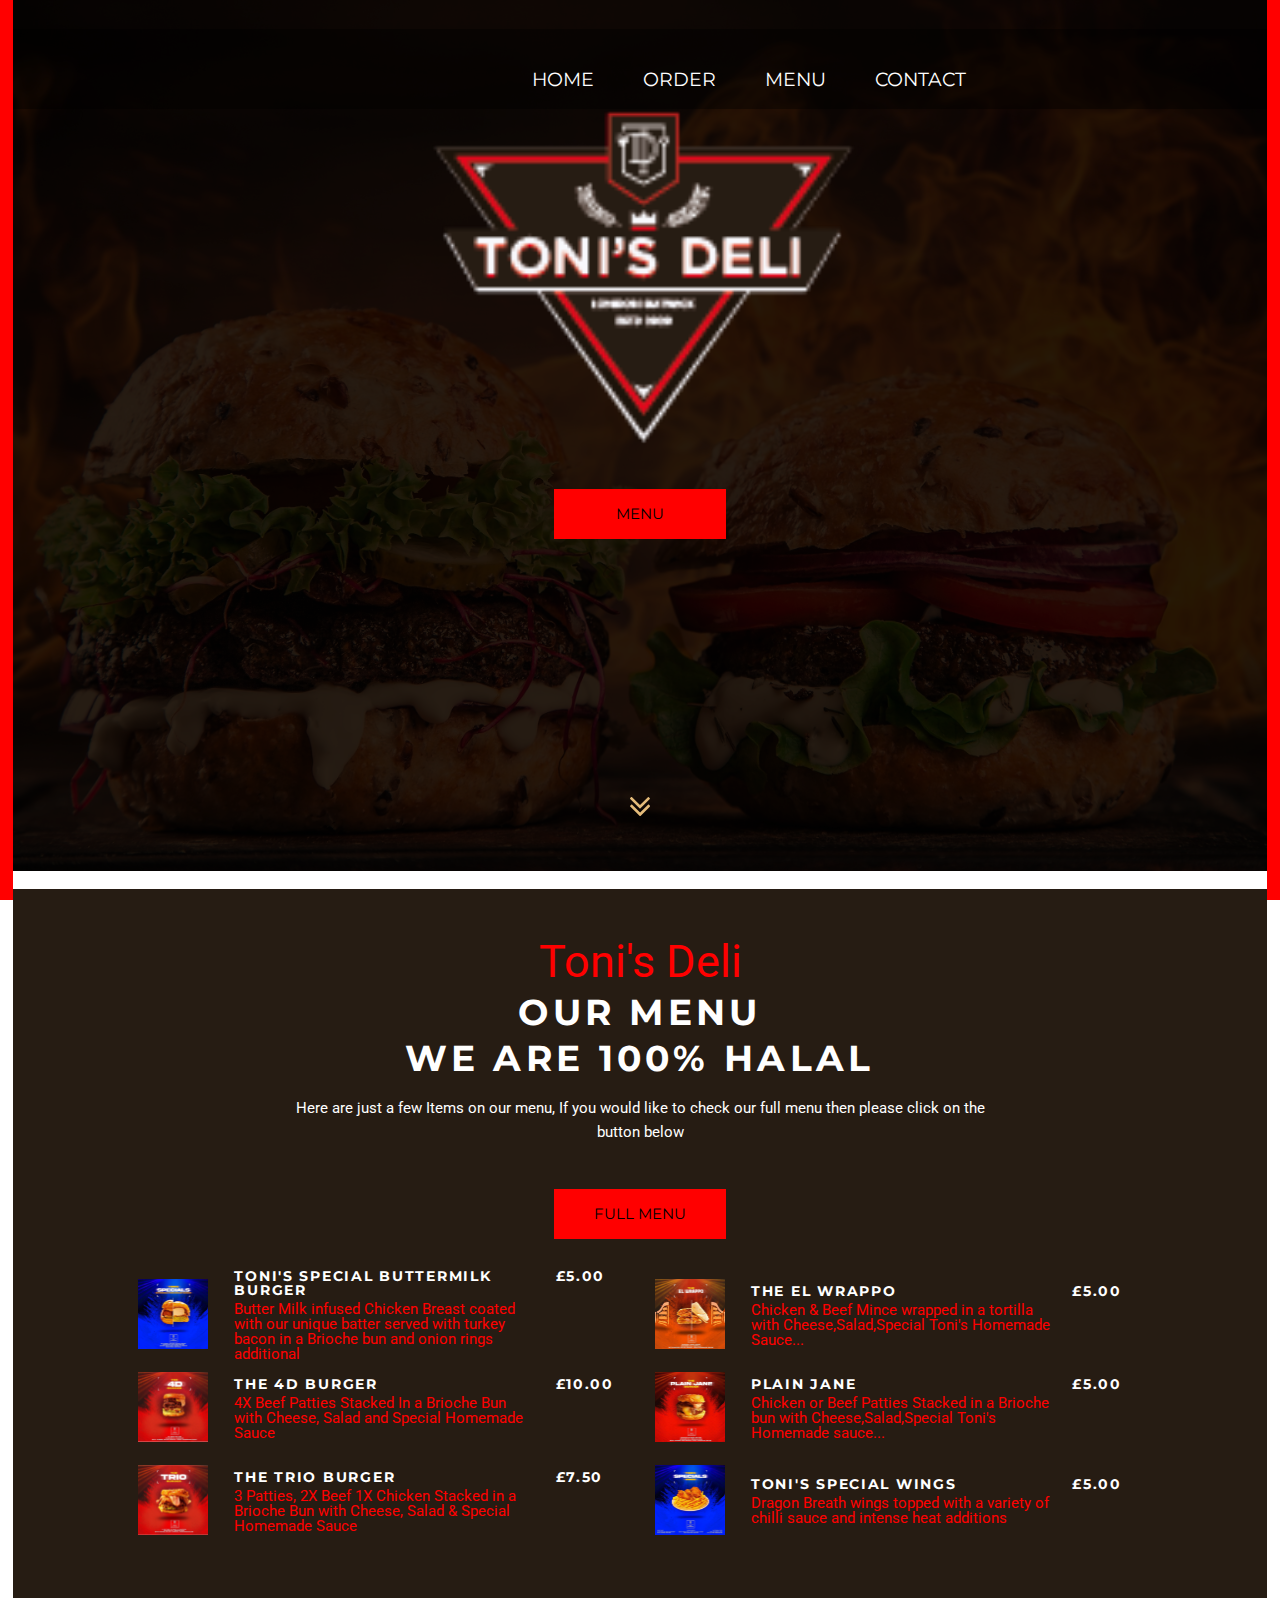
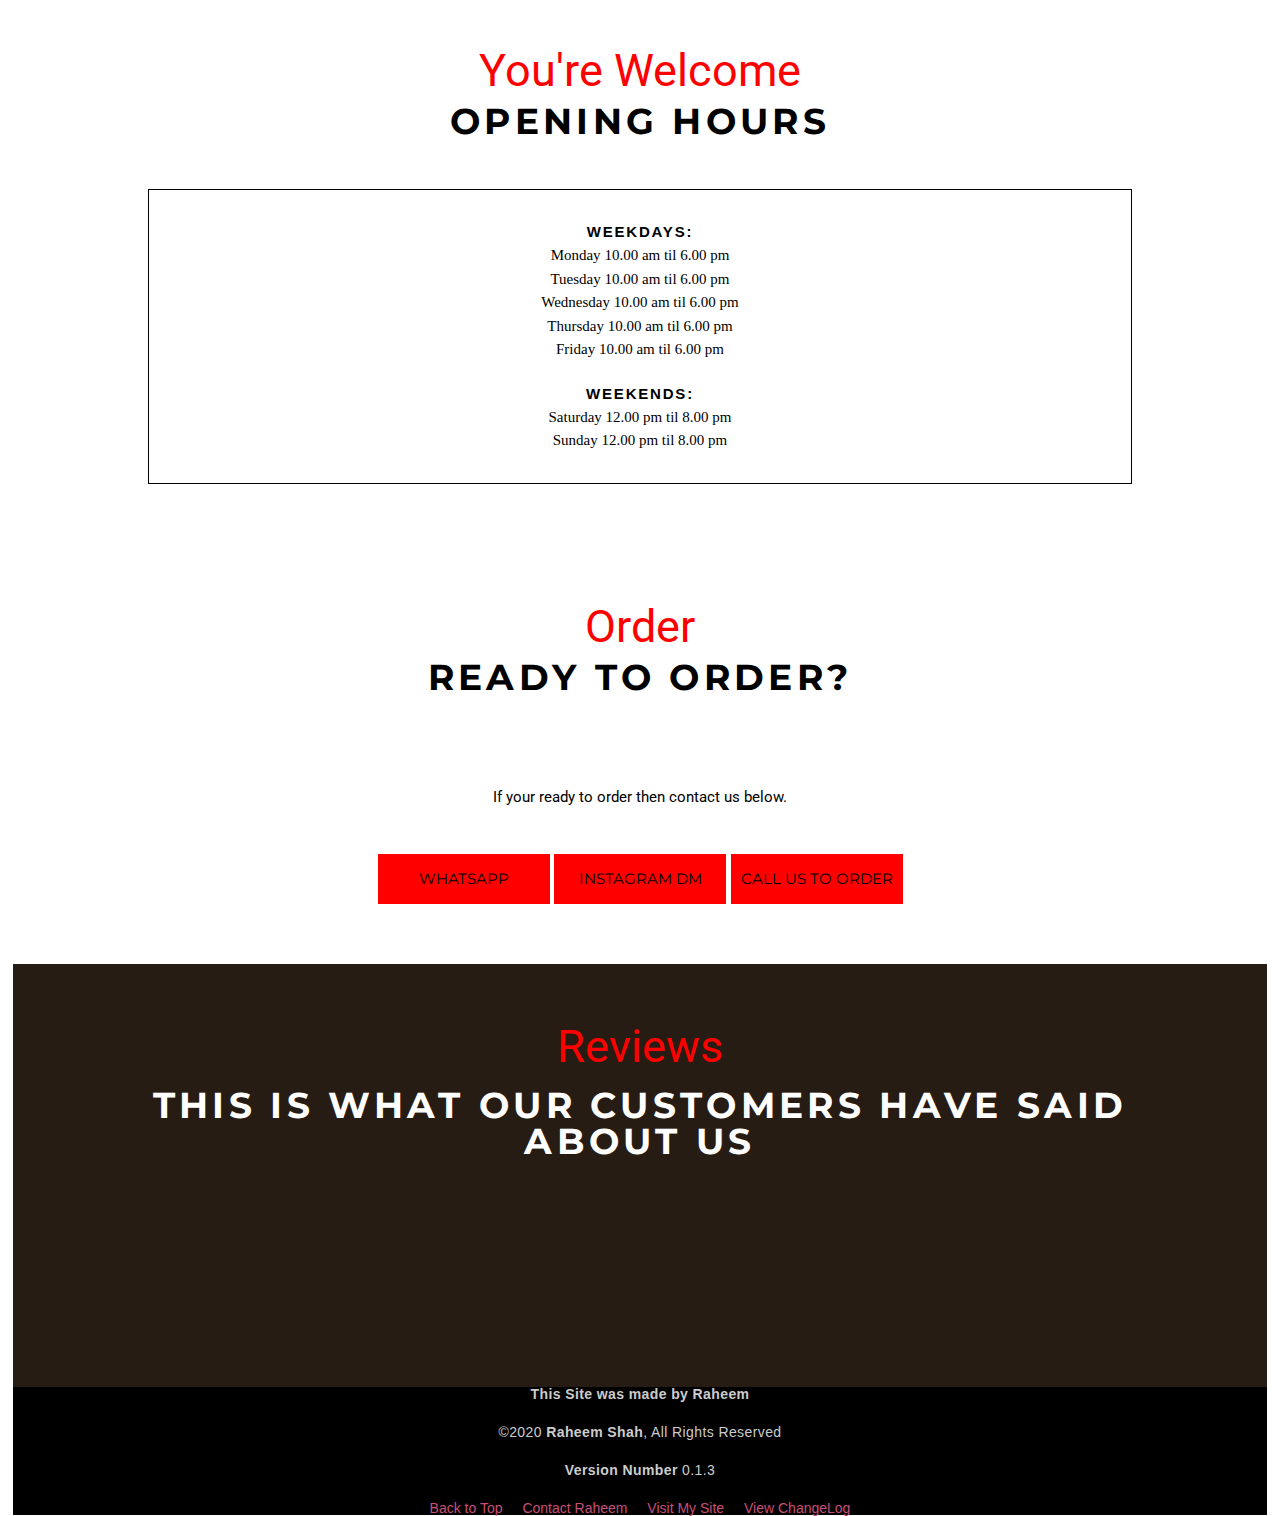
==== commit e54e2eae: "v1.4.1-B" ====
--- a/index.html
+++ b/index.html
@@ -17,23 +17,9 @@
 <div class="wrapper--site">
 	<!-- Header -->
 	<header class="header">
-		<!-- Top -->
-		<div class="top d-none d-md-block">
-			<div class="container-fluid wrapper">
-				<a class="top__link" href="https://www.google.com/maps/place/New+Scotland+Yard,+Broadway,+Westminster,+London+SW1H+0BG,+UK" target="_blank">
-					<div class="top__marker"></div>
-				</a>
-			</div>
-		</div><!-- Top -->
-
 		<!-- Menu -->
 		<div class="header__menu">
 			<div class="container-fluid wrapper">
-				<a class="logo">
-          <img src="images/128x128_Transparent.png">
-          
-				</a>
-
 				<!-- Navigation -->
 				<nav class="nav">
 					<ul>
@@ -62,9 +48,8 @@
 		<section class="home parallax" id="home">
 			<div class="container-fluid wrapper">
 				<div class="home__wrapper">
-					<h3>Welcome to</h3>
-					<h2>Toni's Deli</h2>
-					<span>London Gatwick, Crawley</span>
+						<img src="images/128x128_Transparent.png" class="logo">
+
 					<div class="arrow arrow--home"></div>
 					<a class="button button--home button--shadow" href="#menu">Menu</a>
 				</div>
@@ -81,20 +66,7 @@
 				</a>
 			</div>
 		</section><!-- Home -->
-
-		<!-- About Us -->
-		<section class="about" id="about">
-			<div class="container-fluid wrapper" data-scroll-reveal>
-				<div class="about__box"></div>
-				<div class="about__wrapper">
-					<h3>Discover</h3>
-					<h2>Our History</h2>
-					<p class="pclass">
-					Short section about our selfs
-					</p>
-				</div>
-			</div>
-		</section><!-- About Us -->
+< About Us -->
 
 		<!-- Menu -->
 		<section class="menu parallax" id="menu">
@@ -194,57 +166,7 @@
 		</section><!-- Opening Hours -->
 
 		<!-- Staff -->
-		<section class="staff parallax">
-			<div class="container-fluid wrapper">
-				<h3 data-scroll-reveal>Our Staff</h3>
-				<h2 data-scroll-reveal>Meet The Team</h2>
-				<div class="staff__person-group">
-					<div class="row justify-content-around">
-						<div class="col-12 col-sm-5 col-md-3">
-							<div class="staff__person" data-scroll-reveal>	
-								<span class="staff__name">Name 1</span>
-								<span class="staff__position">Head Chef</span>
-								<div class="social__staff-group">
-									<a class="social__staff social__staff--facebook" href="javascript:void(0);"></a>
-									<a class="social__staff social__staff--linkedin" href="javascript:void(0);"></a>
-									<a class="social__staff social__staff--pinterest" href="javascript:void(0);"></a>
-								</div>
-								<p class="staff__desc">
-									Lorem ipsum dolor sit amet, consectetur adipiscing elit, sed do eiusmod tempor incididunt ut labore et dolore.
-								</p>
-							</div>
-						</div>
-						<div class="col-12 col-sm-5 col-md-3">
-							<div class="staff__person" data-scroll-reveal>	
-								<span class="staff__name">Name 2</span>
-								<span class="staff__position">Sous Chef</span>
-								<div class="social__staff-group">
-									<a class="social__staff social__staff--facebook" href="javascript:void(0);"></a>
-									<a class="social__staff social__staff--linkedin" href="javascript:void(0);"></a>
-									<a class="social__staff social__staff--pinterest" href="javascript:void(0);"></a>
-								</div>
-								<p class="staff__desc">
-									Lorem ipsum dolor sit amet, consectetur adipiscing elit, sed do eiusmod tempor incididunt ut labore et dolore.
-								</p>
-							</div>
-						</div>
-						<div class="col-12 col-sm-5 col-md-3">
-							<div class="staff__person" data-scroll-reveal>	
-								<span class="staff__name">Name 3</span>
-								<span class="staff__position">Dishwasher</span>
-								<div class="social__staff-group">
-									<a class="social__staff social__staff--facebook" href="javascript:void(0);"></a>
-									<a class="social__staff social__staff--linkedin" href="javascript:void(0);"></a>
-									<a class="social__staff social__staff--pinterest" href="javascript:void(0);"></a>
-								</div>
-								<p class="staff__desc">
-									Lorem ipsum dolor sit amet, consectetur adipiscing elit, sed do eiusmod tempor incididunt ut labore et dolore.
-								</p>
-							</div>
-						</div>
-					</div>
-			</div>
-		</section><!-- Staff -->
+		<!-- Staff -->
 		<!-- booking page-->
 		<section class="reservation" id="reservation">
 			<div class="container-fluid wrapper">
@@ -309,9 +231,6 @@
 					  <p class="source">Blaine B, Tx</p>
 					</li>
 				  </ul>
-					
-					
-					
 					<ul class="testimonial-slider">
 					<li>
 						<h1 class="a1b1"> Review 11 </h1>
--- a/main.css
+++ b/main.css
@@ -97,7 +97,7 @@
 footer,
 header,
 hgroup,
-menu,
+menu{}
 nav,
 section {
   display: block;
@@ -105,6 +105,13 @@
 
 body {
   line-height: 1;
+  border-style: solid;
+    border-width: 3px;
+    border-left-width: 13px;
+    border-right-width: 13px;
+    border-color: red;
+    border-top-width: 0px;
+  
 }
 
 ol,
@@ -369,9 +376,10 @@
   transform: translateY(-50%);
   float: right;
   font-family: Montserrat, Arial, Helvetica, sans-serif;
-  font-size: 15px;
+  font-size: 50px;
   font-weight: 400;
   text-transform: uppercase;
+  right: 19px;
 }
 
 .nav__item {
@@ -391,6 +399,7 @@
 .nav__link:link,
 .nav__link:visited {
   color: #fff;
+  font-size:19px;
 }
 
 .nav__link:hover {
@@ -943,7 +952,12 @@
 	MEDIA QUERIES
 \*------------------------------------*/
 /* Extra large devices (large desktops) */
-@media (max-width: 1599px) {
+@media
+only screen and (min--moz-device-pixel-ratio: 2),
+only screen and (-o-min-device-pixel-ratio: 2/1),
+only screen and (-webkit-min-device-pixel-ratio: 2),
+only screen and (min-device-pixel-ratio: 2),
+only screen and (min-resolution: 2dppx) {
   body {
     font-size: 18px;
   }
@@ -967,9 +981,59 @@
   .about p {
     margin-top: 20px;
   }
+
+  .nav{
+    right: 409px;
+  }
+  .logo{
+    width: 250%;
+    left: -127px;
+      position: absolute;
+      bottom: 31px;
+  }
+
+
+
+
+}
+
+@media (max-width: 1599px) {
+  body {
+    font-size: 18px;
+  }
+
+  .container-fluid {
+    padding-right: 10%;
+    padding-left: 10%;
+  }
+
+  .about__box {
+    right: 21%;
+    width: 33%;
+  }
+
+  .about__wrapper {
+    right: 10%;
+    width: 44%;
+    padding: 20px 40px 20px;
+  }
+
+  .about p {
+    margin-top: 20px;
+  }
+
+  .nav{
+    right: 176px;
+  }
+  .logo{
+    width: 250%;
+    left: -127px;
+      position: absolute;
+      bottom: 50px;
+  }
 }
 /* Large devices (desktops, less than 1200px) */
-@media (max-width: 1199px) {
+@media (max-width: 1200px) {
   body {
     font-size: 16px;
   }
@@ -982,7 +1046,6 @@
     font-size: 2.25em;
   }
 
-  .nav,
   .button,
   .about p,
   .menu p,
@@ -1004,7 +1067,18 @@
     top: -70px;
     text-align: center;
 }
-  }
+.nav{
+  right: 176px;
+}
+.logo{
+  width: 250%;
+  left: -127px;
+    position: absolute;
+    bottom: 50px;
+}
+}
+
+  
 
   .home h2 {
     font-size: 4em;
@@ -1051,8 +1125,11 @@
   .opening .container-fluid {
     padding-right: 10%;
     padding-left: 10%;
-  }
-}
+
+  
+  }
+  
+
 /* Medium devices (tablets, less than 992px) */
 @media (max-width: 991px) {
   body {
@@ -1061,7 +1138,7 @@
 
   .nav__item:nth-child(n + 2) {
     margin-left: calc(30px - 4px);
-  }
+  } 
 
   .about,
   .reservation {
@@ -1197,8 +1274,19 @@
   }
 
   .logo {
-    width: 35px;
-    height: 31px;
+    width: 165%;
+    left: -45px;
+    position: absolute;
+    bottom: 50px;
+}
+
+.nav {
+  left: -4px;
+  font-size: 26px;
+  white-space: nowrap;
+}
+}
+
   }
 
   .home {
@@ -1410,6 +1498,9 @@
   .submit--subscribe {
     margin-top: 20px;
   }
+  .nav{
+    right: 14px;
+}
 }
 @media (min-width: 1920px) {
   .container-fluid {
@@ -1483,4 +1574,11 @@
 
 .pclass{
   font-family: Roboto, Arial, sans-serif;
-}+}
+
+
+.logo1 {
+  width: 100%;
+  height: auto;
+  overflow: hidden;
+}
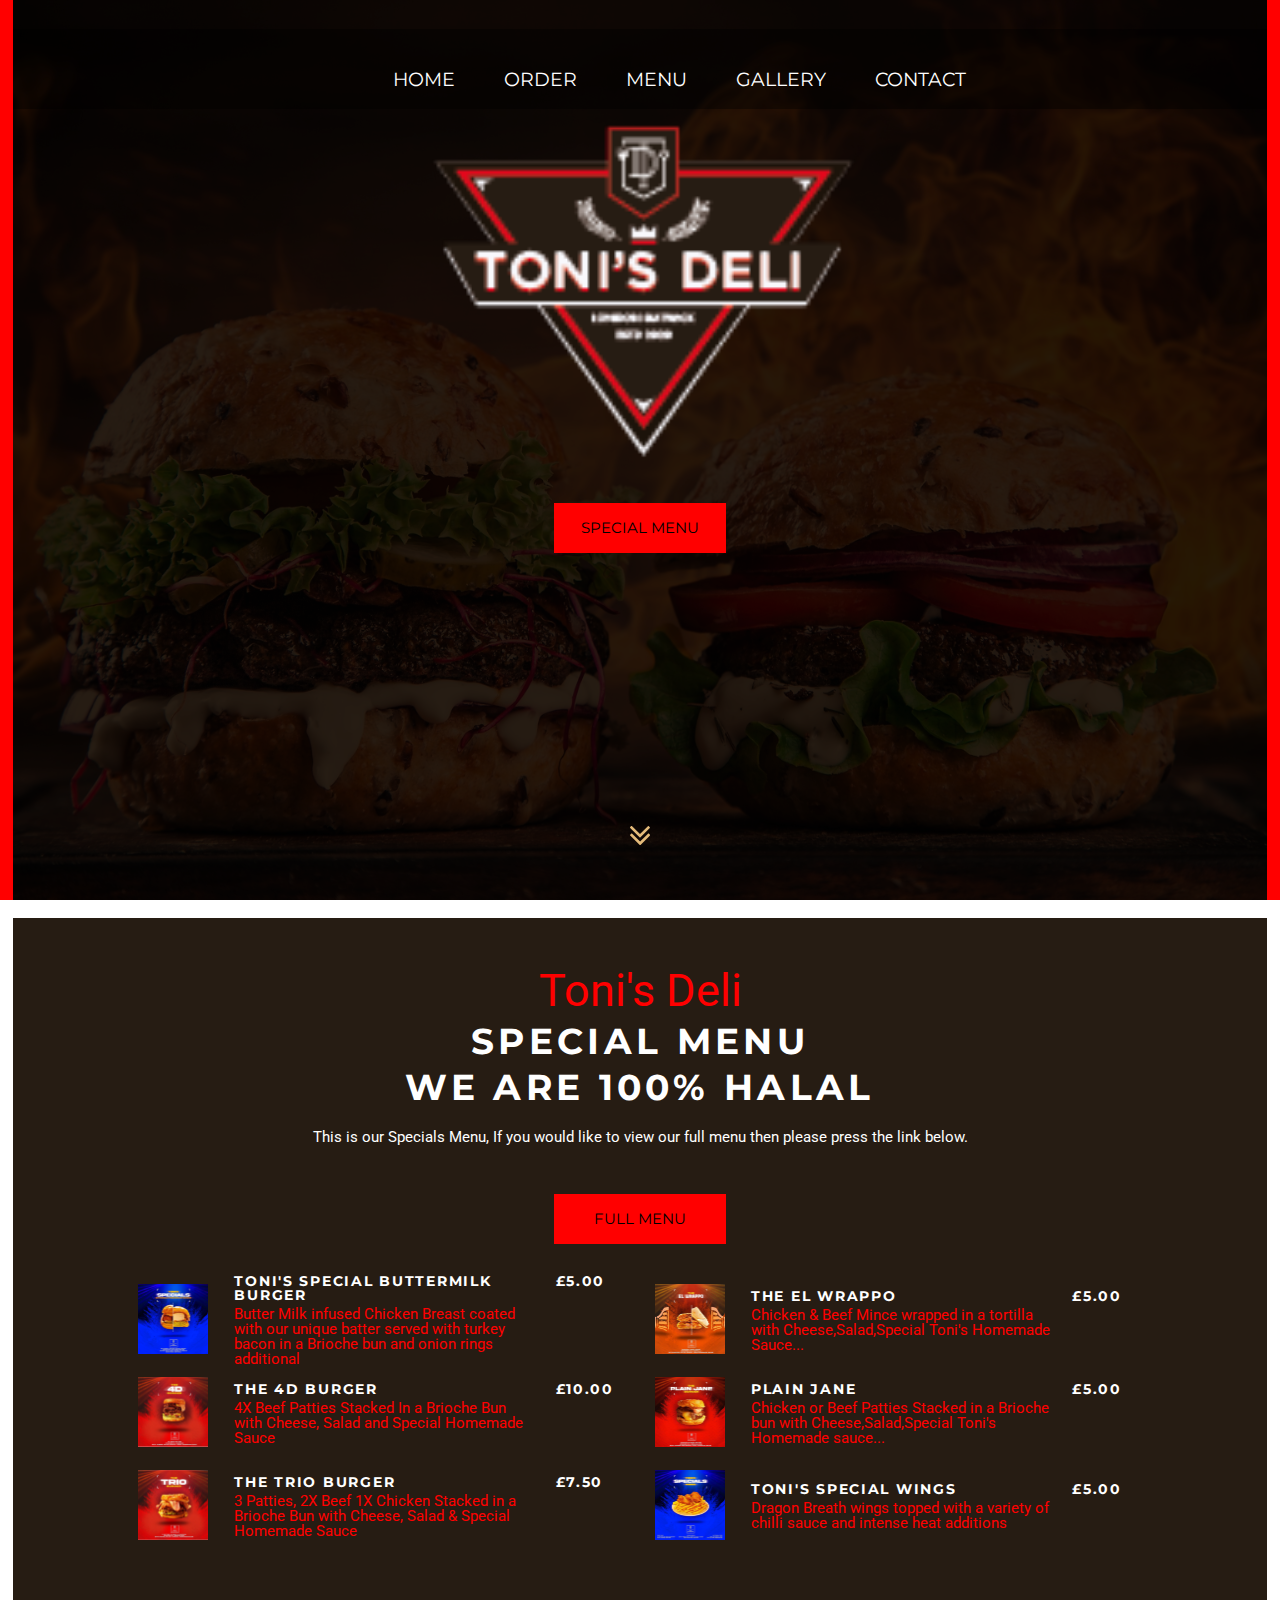
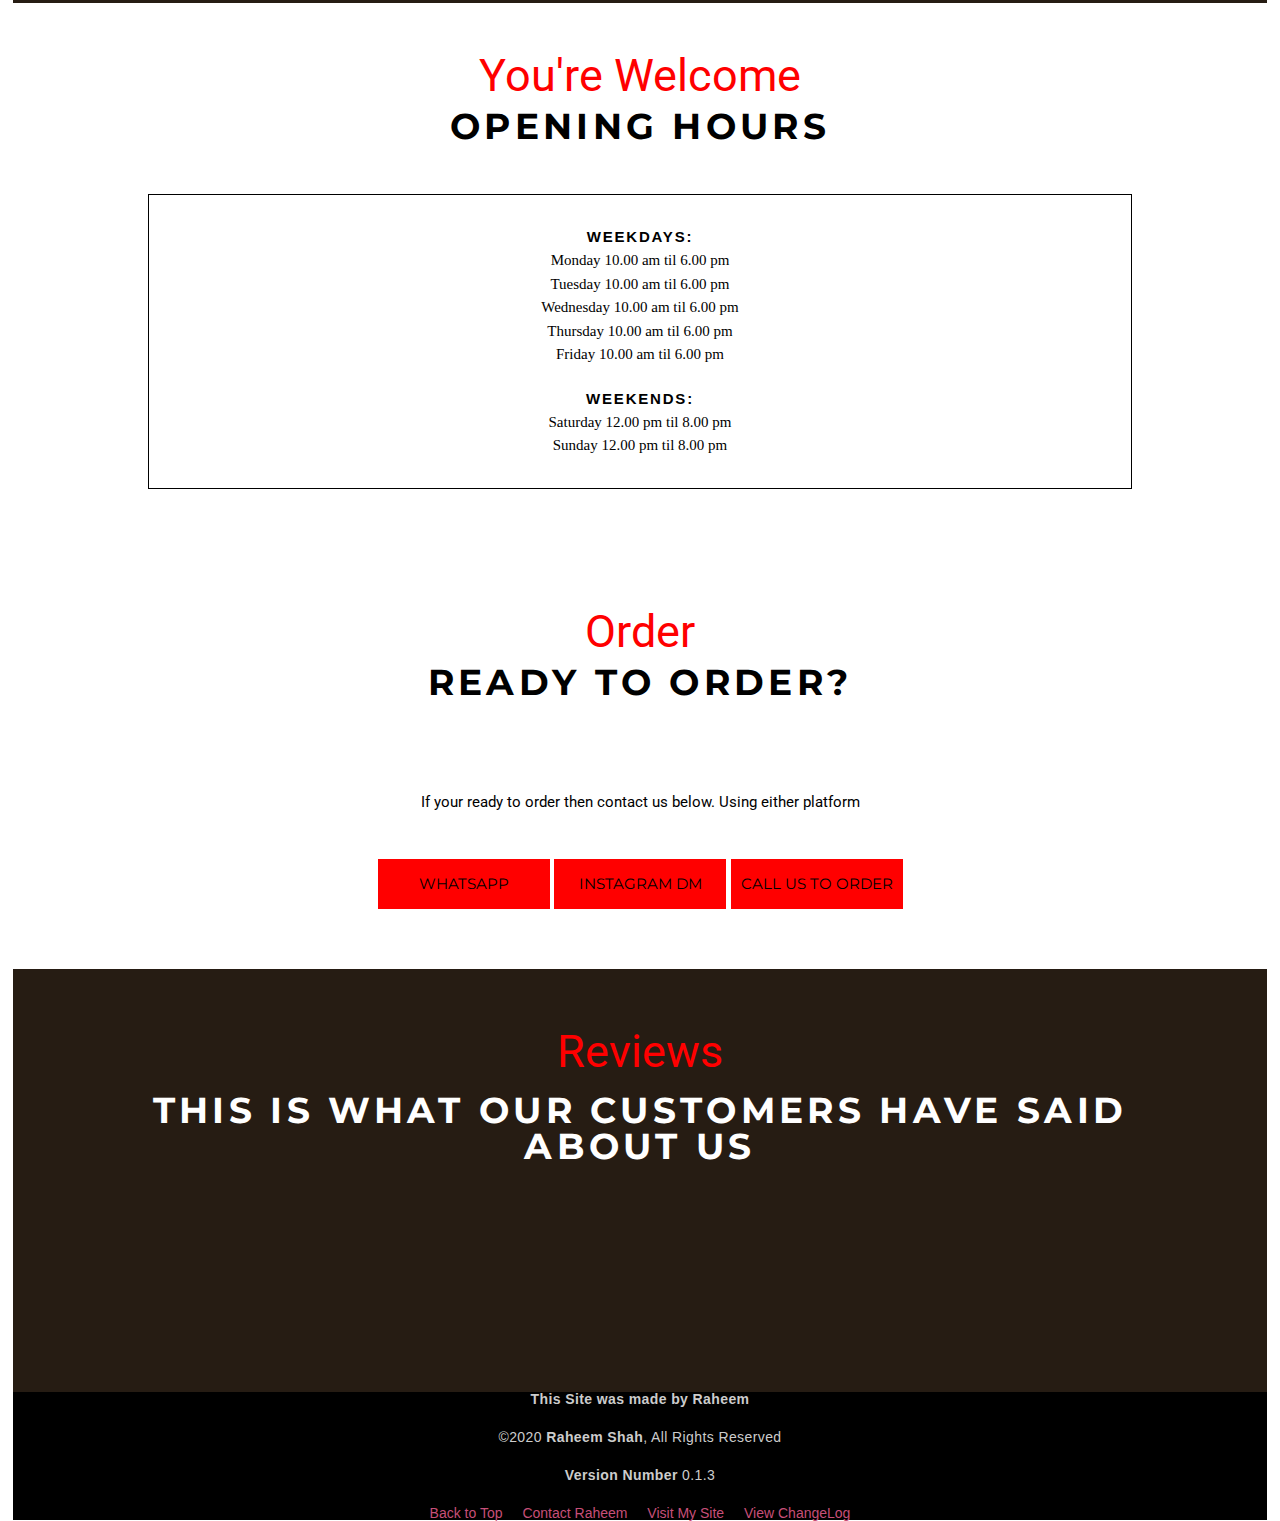
==== commit 12450697: "version 0.1.3.9.9" ====
--- a/index.html
+++ b/index.html
@@ -34,6 +34,9 @@
 						</li>
 						</li>
 						<li class="nav__item">
+							<a class="nav__link" href="gallery.html">Gallery</a>
+						</li>
+						<li class="nav__item">
 							<a class="nav__link" href="contact.html">Contact</a>
 						</li>
 					</ul>
@@ -51,7 +54,7 @@
 						<img src="images/128x128_Transparent.png" class="logo">
 
 					<div class="arrow arrow--home"></div>
-					<a class="button button--home button--shadow" href="#menu">Menu</a>
+					<a class="button button--home button--shadow" href="#menu">Special Menu</a>
 				</div>
 				<a class="scroll-down d-none d-lg-block" href="#about">
 					<div class="wrapper--scroll-down anim--scroll-down">
@@ -72,10 +75,10 @@
 		<section class="menu parallax" id="menu">
 			<div class="container-fluid wrapper">
 				<h3 data-scroll-reveal>Toni's Deli</h3>
-        <h2 data-scroll-reveal>Our Menu</h2>
+        <h2 data-scroll-reveal>Special Menu</h2>
         <h2 data-scroll-reveal>We are 100% Halal</h2>
 				<p data-scroll-reveal>
-          Here are just a few Items on our menu, If you would like to check our full menu then please click on the button below
+        This is our Specials Menu, If you would like to view our full menu then please press the link below.
 		  <br>
           <a class="button button--reservation button--shadow" href="menu.html"target="_blank" data-scroll-reveal>Full Menu</a>
 				</p>
@@ -174,7 +177,7 @@
 				<h2 data-scroll-reveal>Ready to Order?</h2>
 				<div class="arrow arrow--reservation" data-scroll-reveal></div>
 				<p class="pclass">
-          If your ready to order then contact us below.
+          If your ready to order then contact us below. Using either platform
 				</p>
         <a class="button button--reservation button--shadow" href="https://wa.me/+447746578308" target="_blank" data-scroll-reveal>Whatsapp</a>
         <a class="button button--reservation button--shadow" href="https://www.instagram.com/tonisdeli/"target="_blank" data-scroll-reveal>Instagram DM</a>
--- a/main.css
+++ b/main.css
@@ -89,16 +89,7 @@
 }
 
 /* HTML5 display-role reset for older browsers */
-article,
-aside,
-details,
-figcaption,
-figure,
-footer,
-header,
-hgroup,
-menu{}
-nav,
+
 section {
   display: block;
 }
@@ -140,9 +131,6 @@
 /*------------------------------------*\
 	GENERAL
 \*------------------------------------*/
-@font-face {
-  font-family: Gotham,Futura;
-}
 
 
 html,
@@ -359,6 +347,7 @@
 .logo {
   
 
+}
 
 .logo img {
   width: 100%;
@@ -366,7 +355,7 @@
   top: -23px;
   left: -2px;
 }
-}
+
 
 .nav {
   position: relative;
@@ -1287,8 +1276,6 @@
 }
 }
 
-  }
-
   .home {
     height: 100vh;
   }
@@ -1391,7 +1378,7 @@
   .submit--subscribe {
     margin-left: calc(20px - 4px);
   }
-}
+
 /* Extra small devices (portrait phones, less than 576px) */
 @media (max-width: 575px) {
 
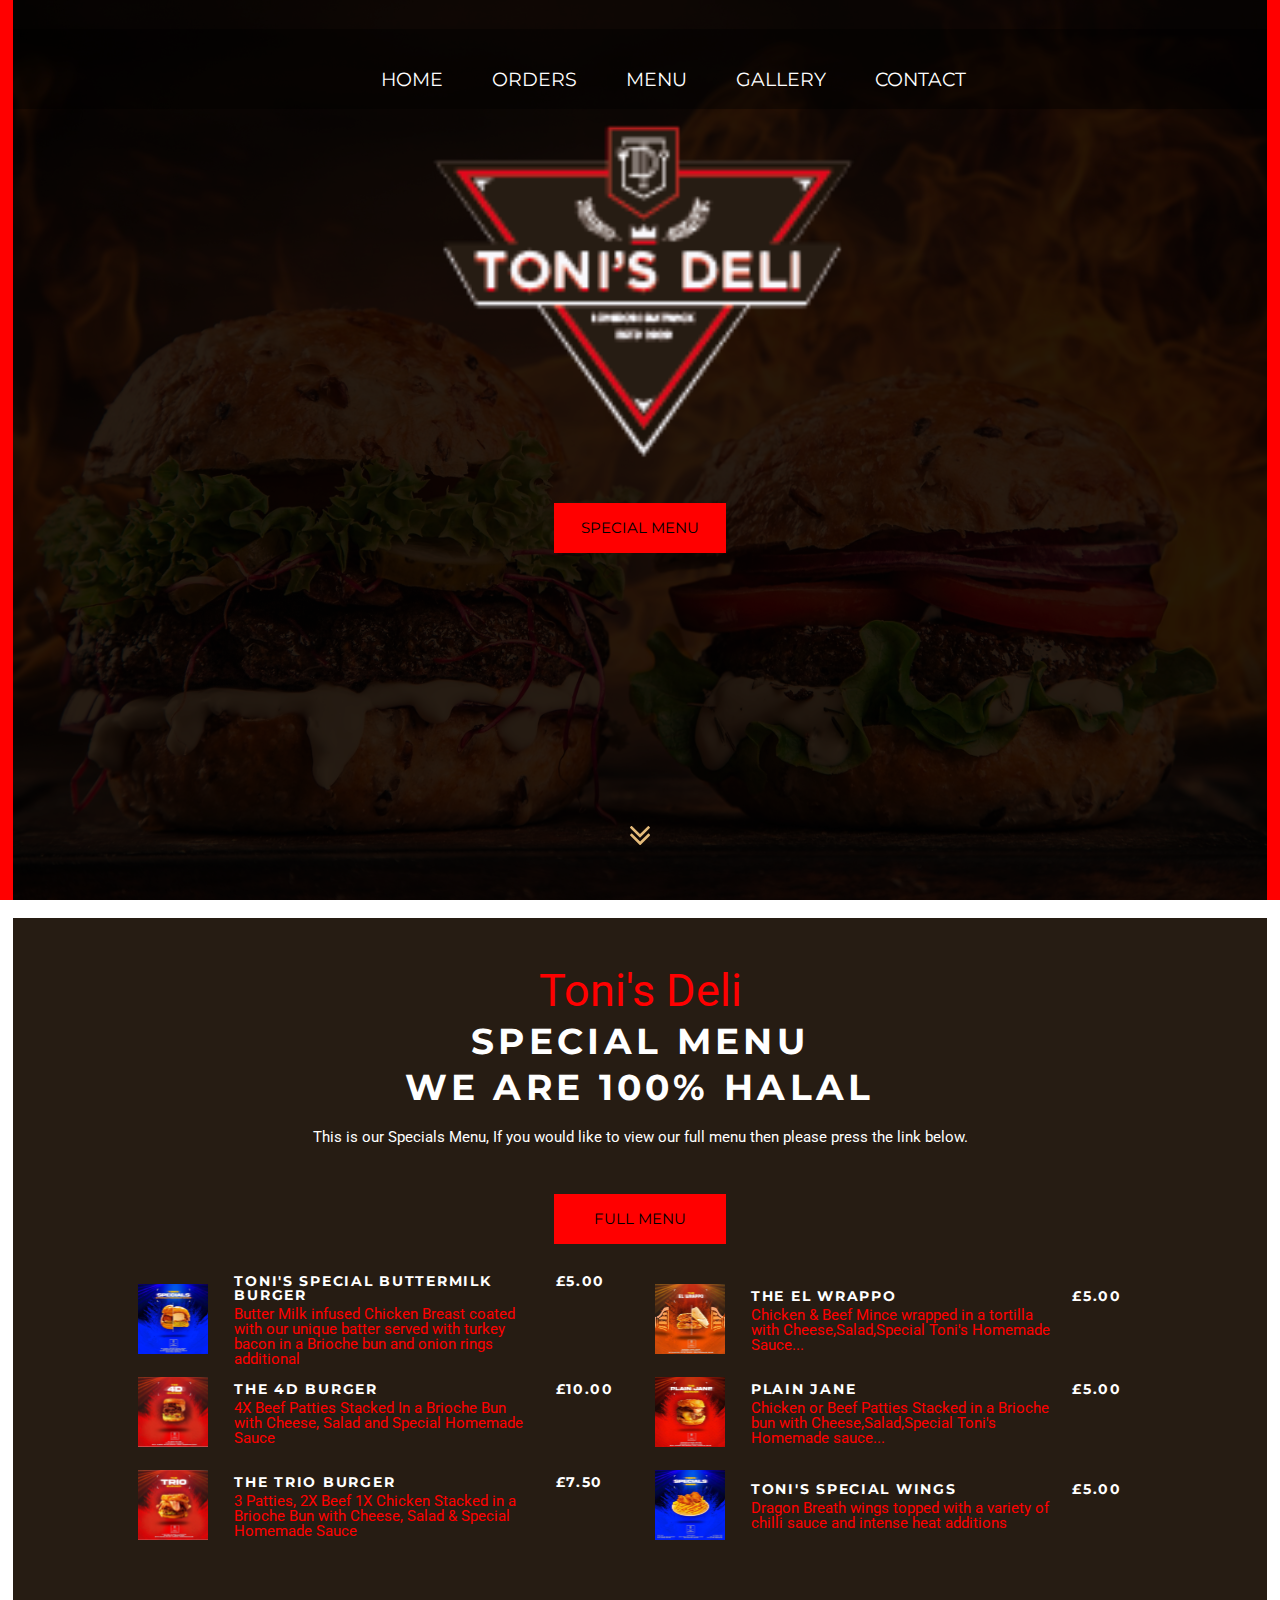
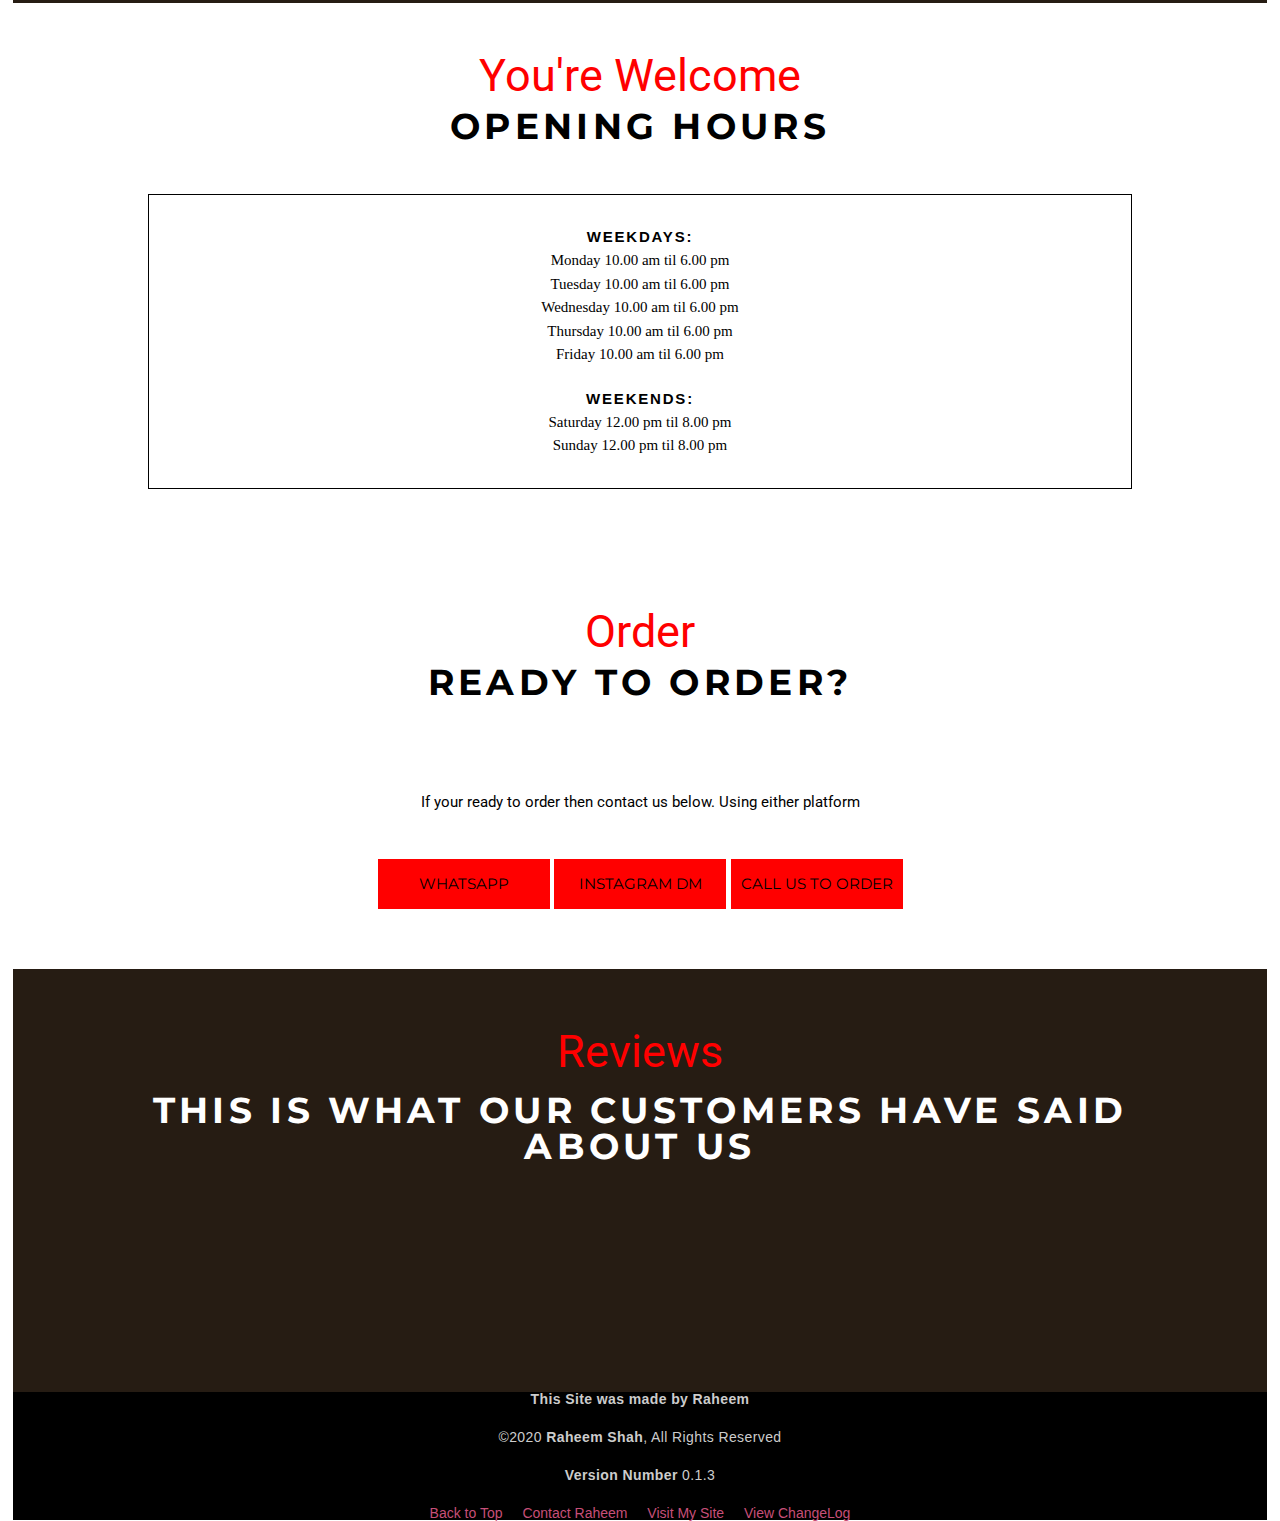
==== commit a9adf49a: "version 0.1.3.9.9" ====
--- a/index.html
+++ b/index.html
@@ -27,7 +27,7 @@
 							<a class="nav__link" href="#home">Home</a>
 						</li>
 						<li class="nav__item">
-							<a class="nav__link" href="#reservation">Order</a>
+							<a class="nav__link" href="#reservation">Orders</a>
 						</li>
 						<li class="nav__item">
 							<a class="nav__link" href="menu.html">Menu</a>
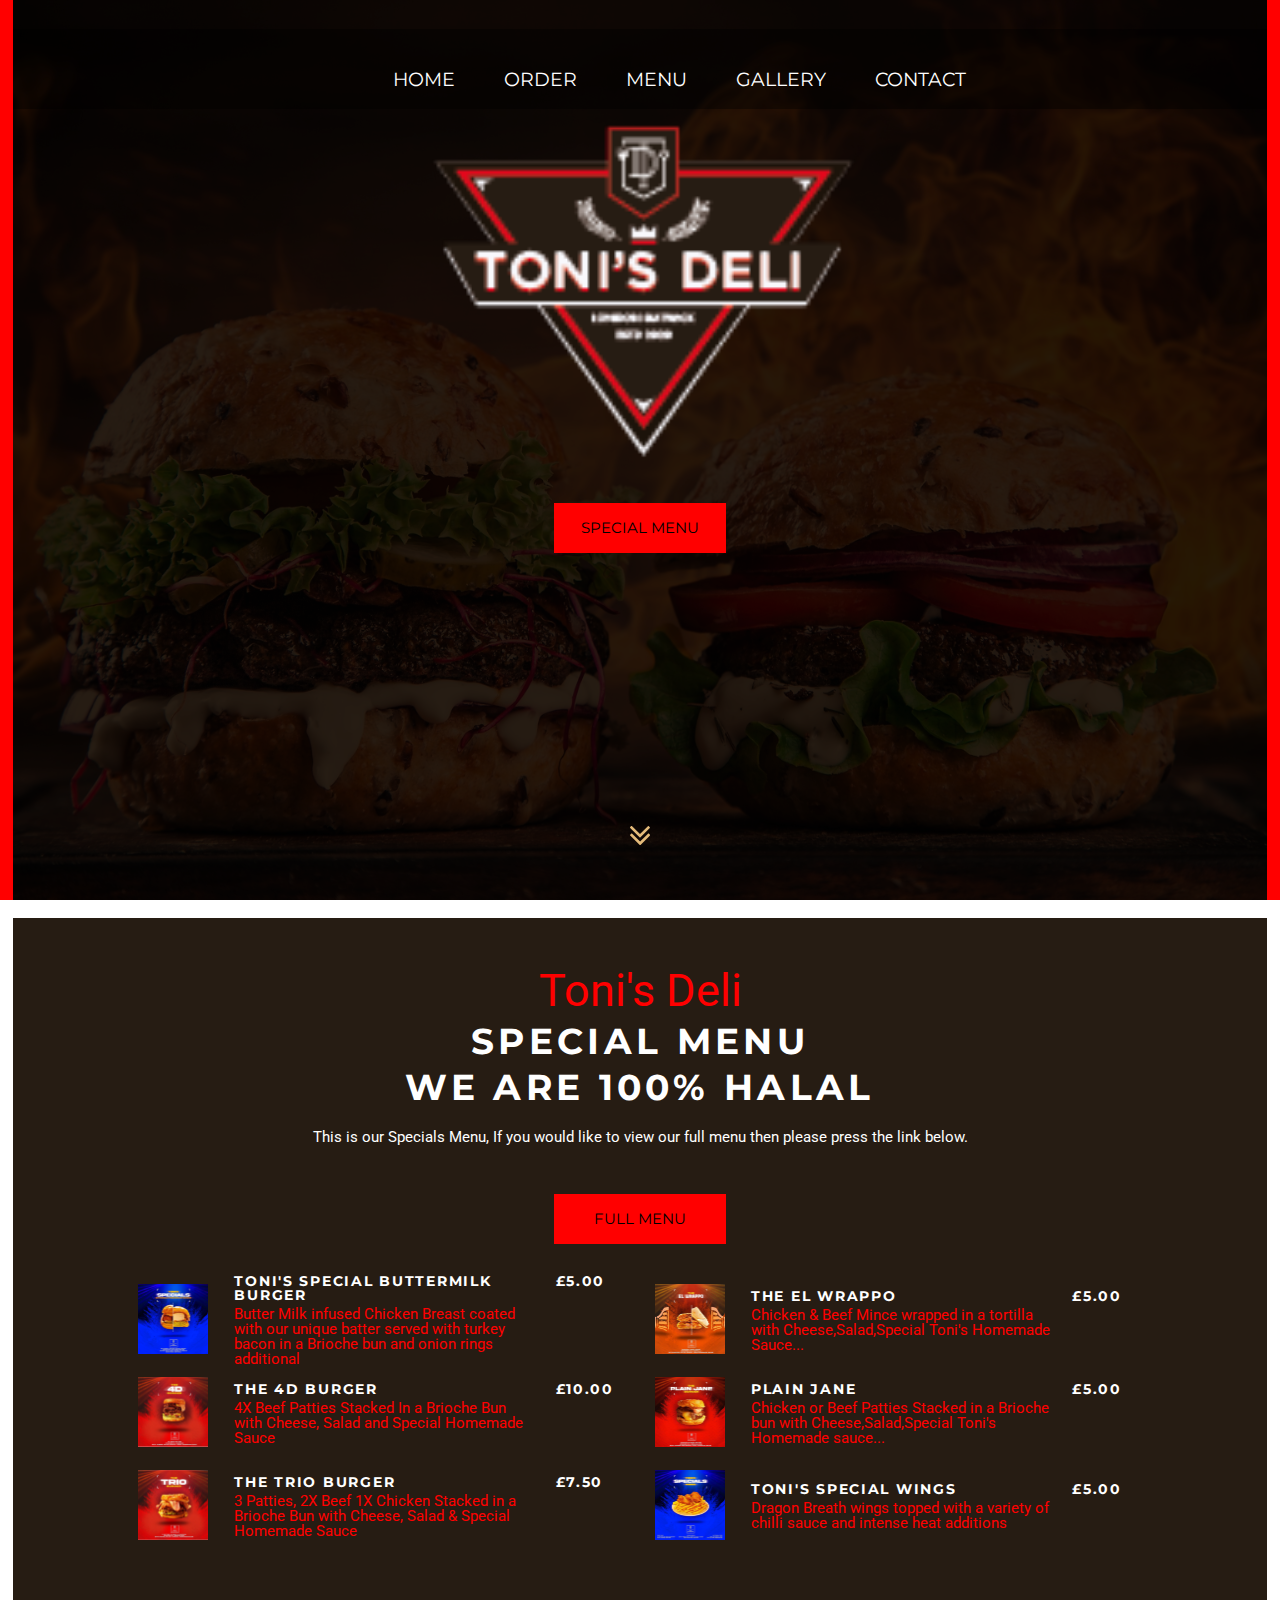
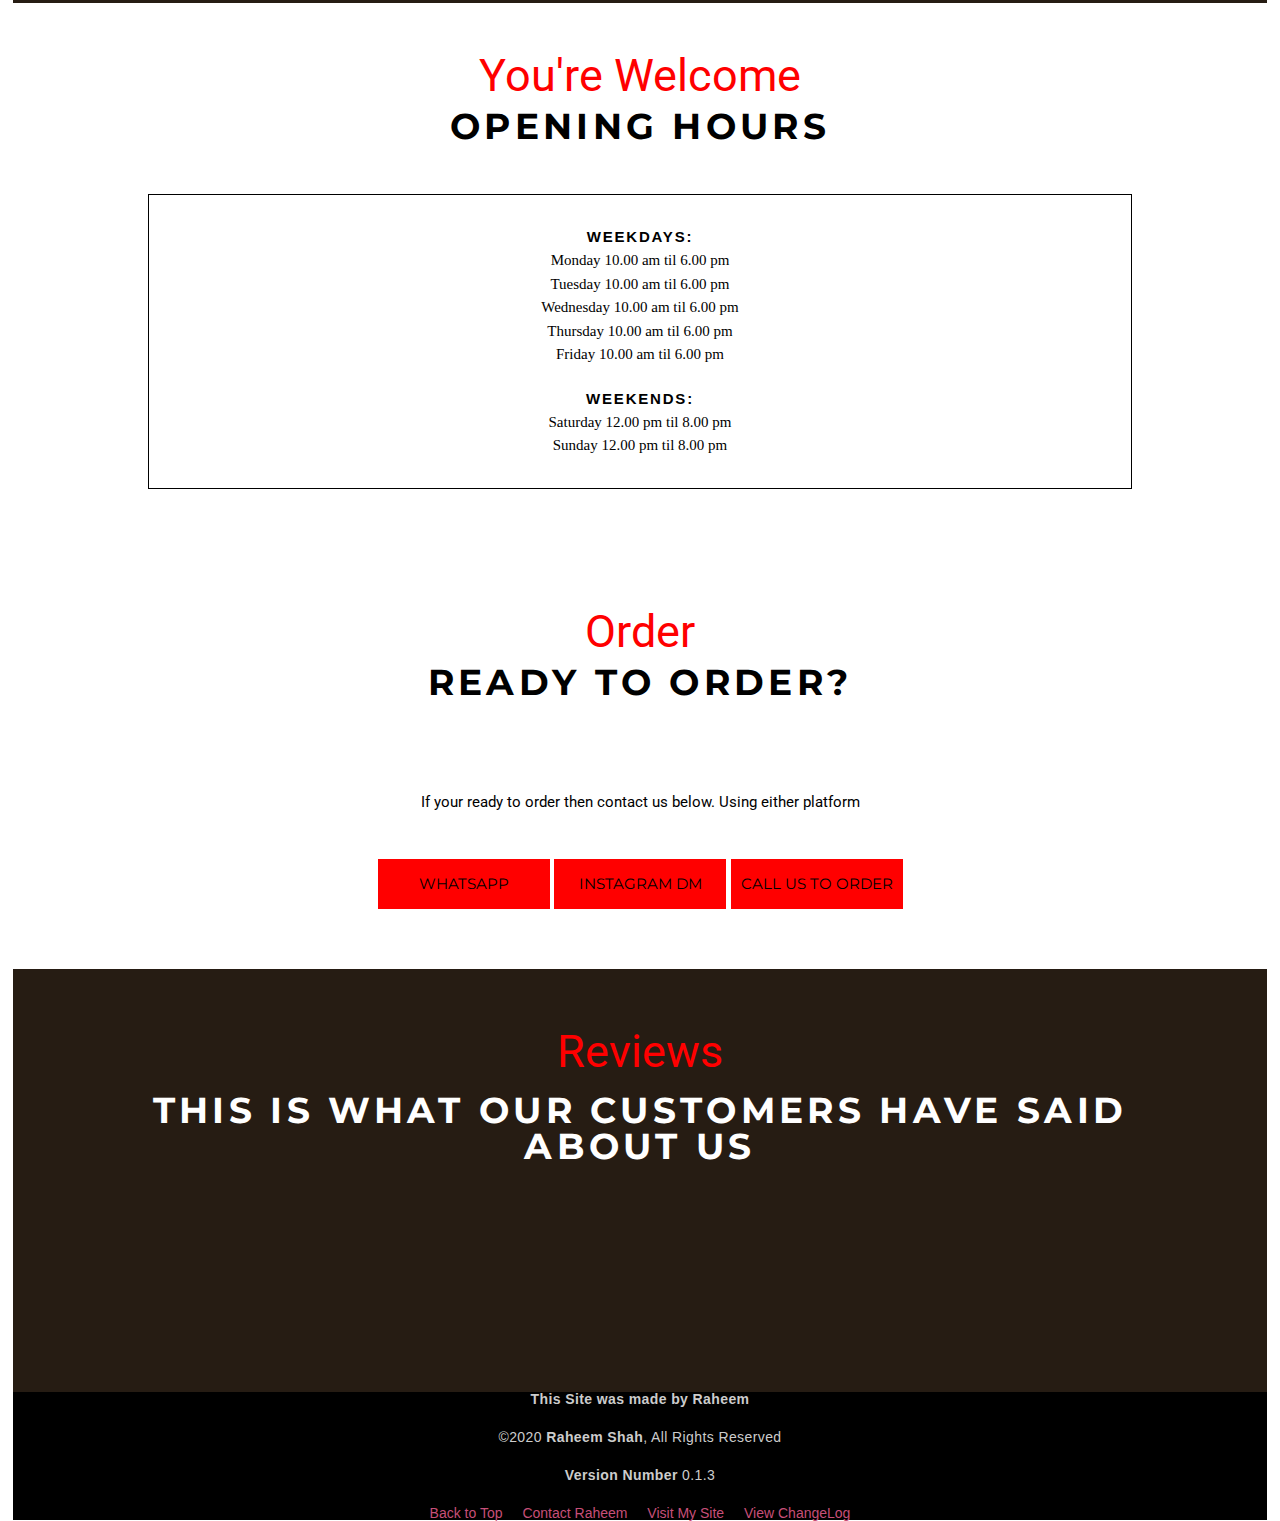
==== commit 51228e08: "minor" ====
--- a/index.html
+++ b/index.html
@@ -27,7 +27,7 @@
 							<a class="nav__link" href="#home">Home</a>
 						</li>
 						<li class="nav__item">
-							<a class="nav__link" href="#reservation">Orders</a>
+							<a class="nav__link" href="#reservation">Order</a>
 						</li>
 						<li class="nav__item">
 							<a class="nav__link" href="menu.html">Menu</a>
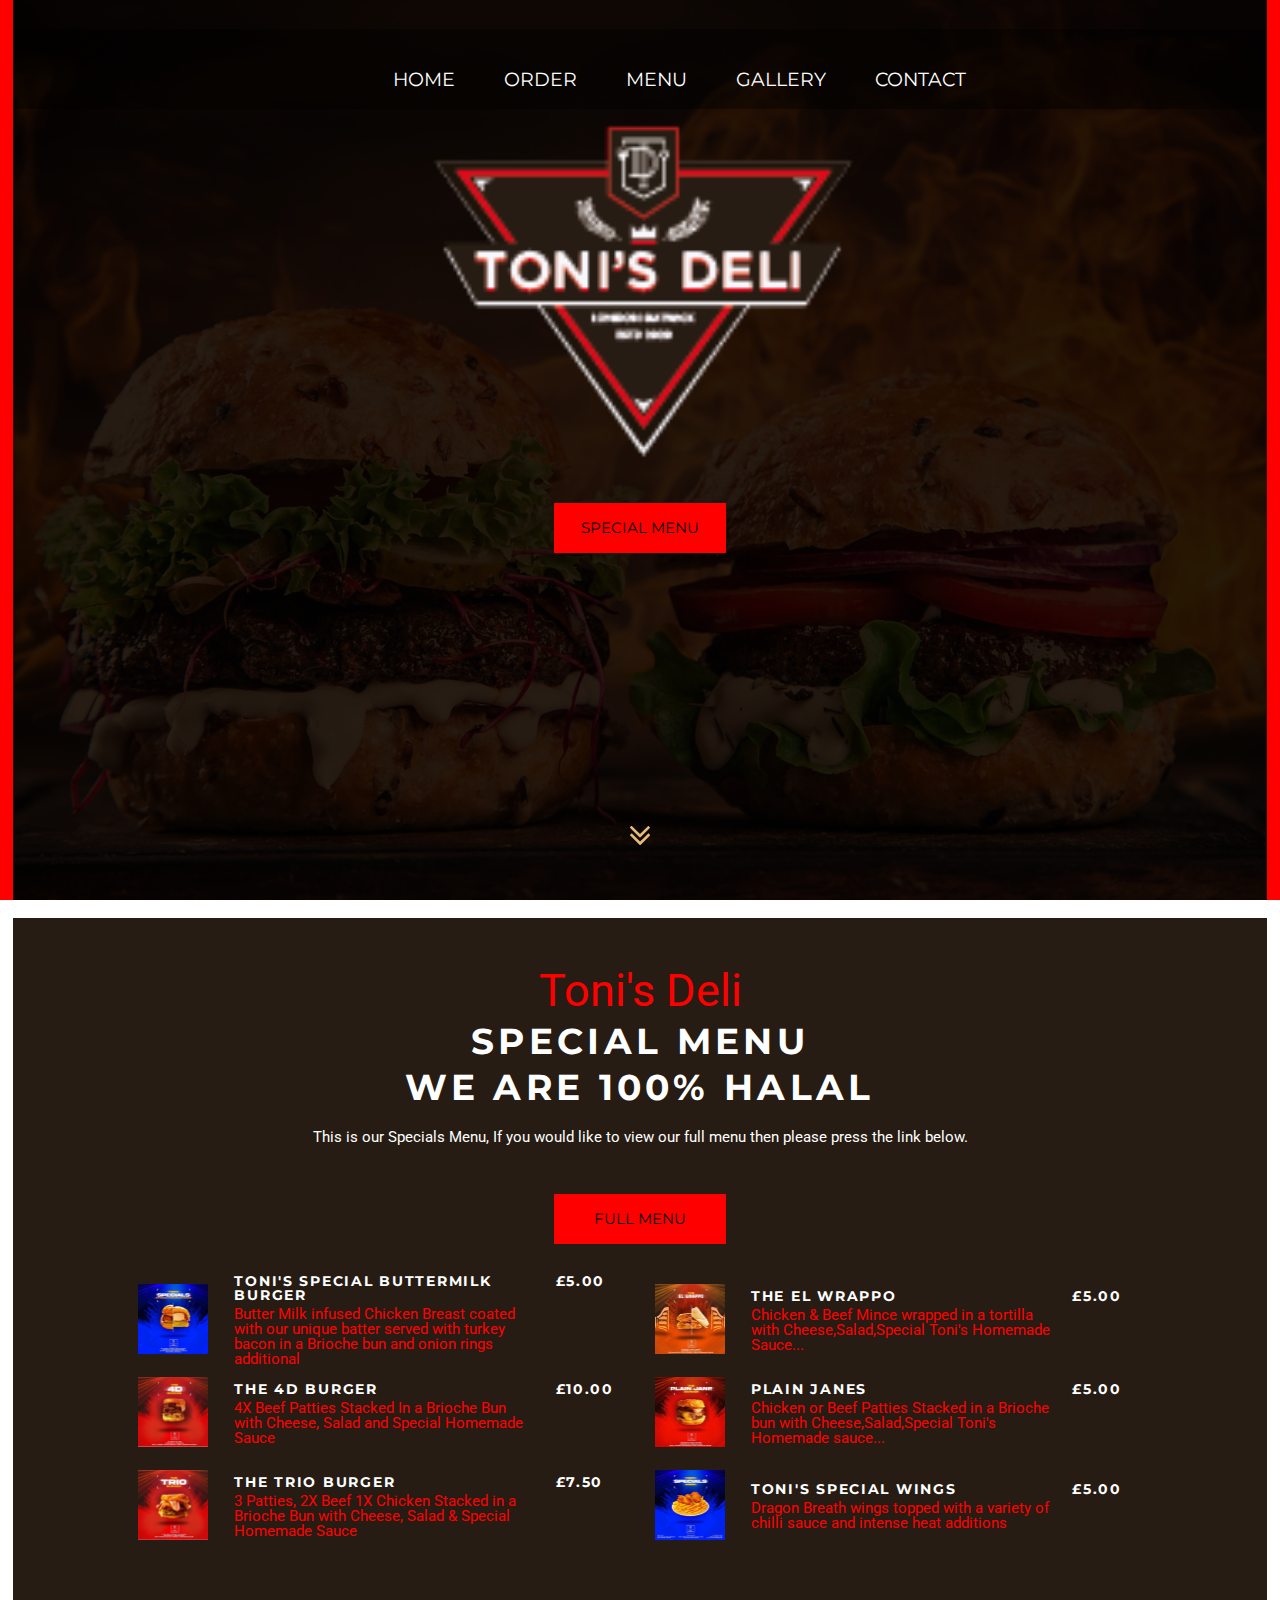
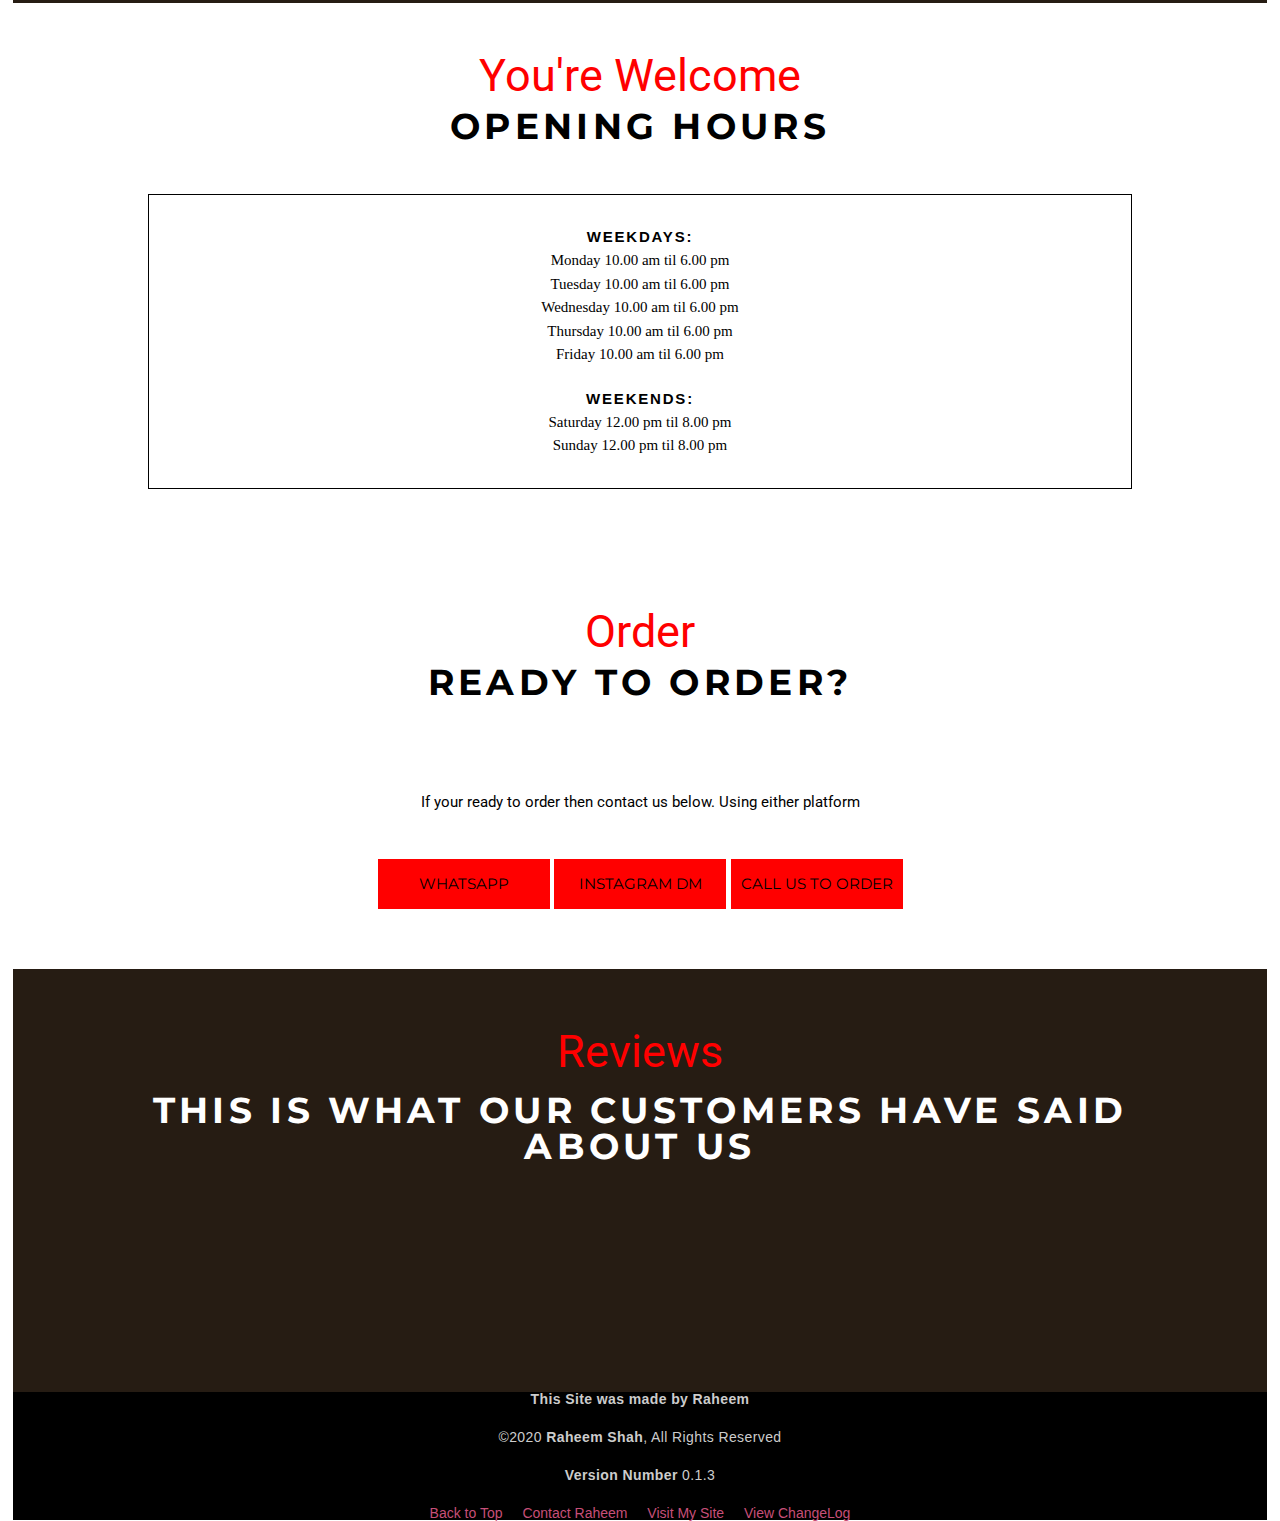
==== commit 5655bc7b: "Changed small spelling." ====
--- a/index.html
+++ b/index.html
@@ -122,7 +122,7 @@
 							<div class="menu__item">
 								<img class="menu__image" src="images/IMG_5824.jpeg">
 								<div class="menu__caption">
-									<span class="menu__name">Plain Jane</span>
+									<span class="menu__name">Plain Janes</span>
 									<span class="menu__desc">Chicken or Beef Patties Stacked in a Brioche bun with Cheese,Salad,Special Toni's Homemade sauce...</span>
 									<span class="menu__price">£5.00</span>
 								</div>
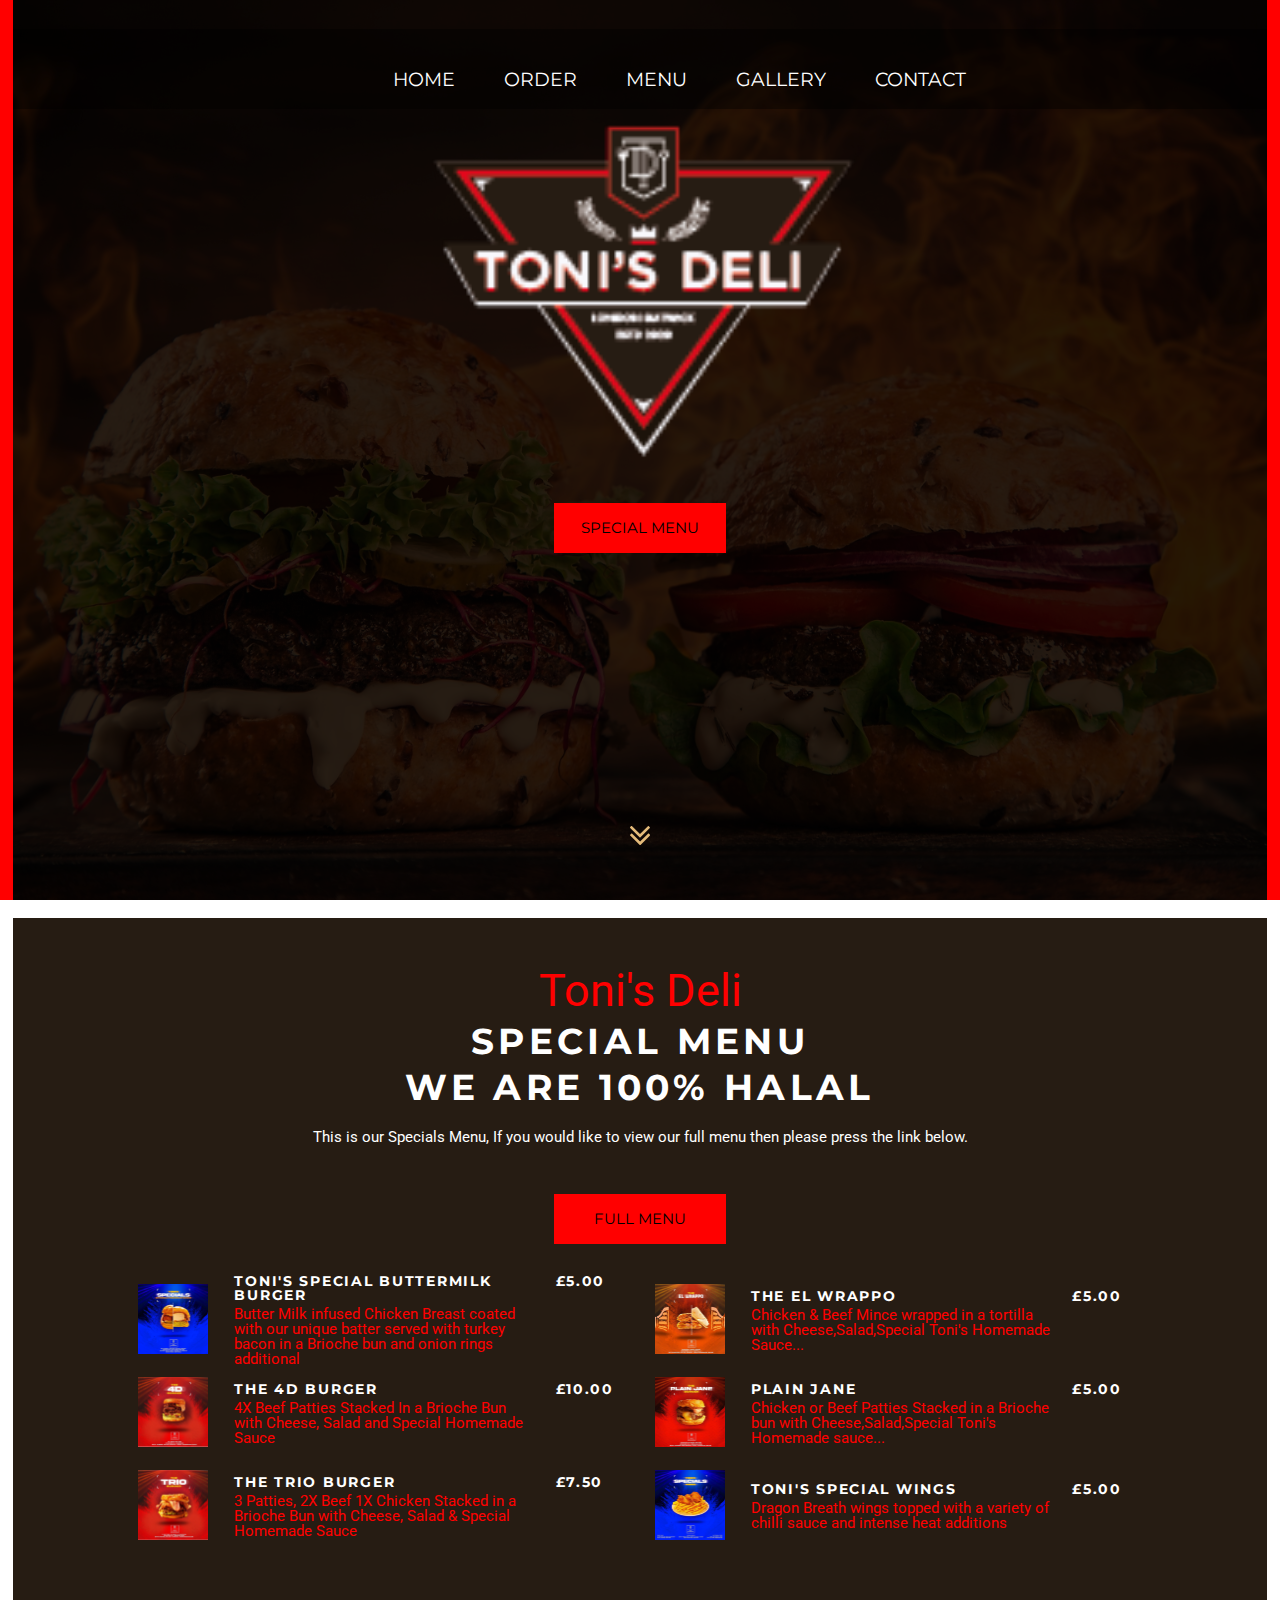
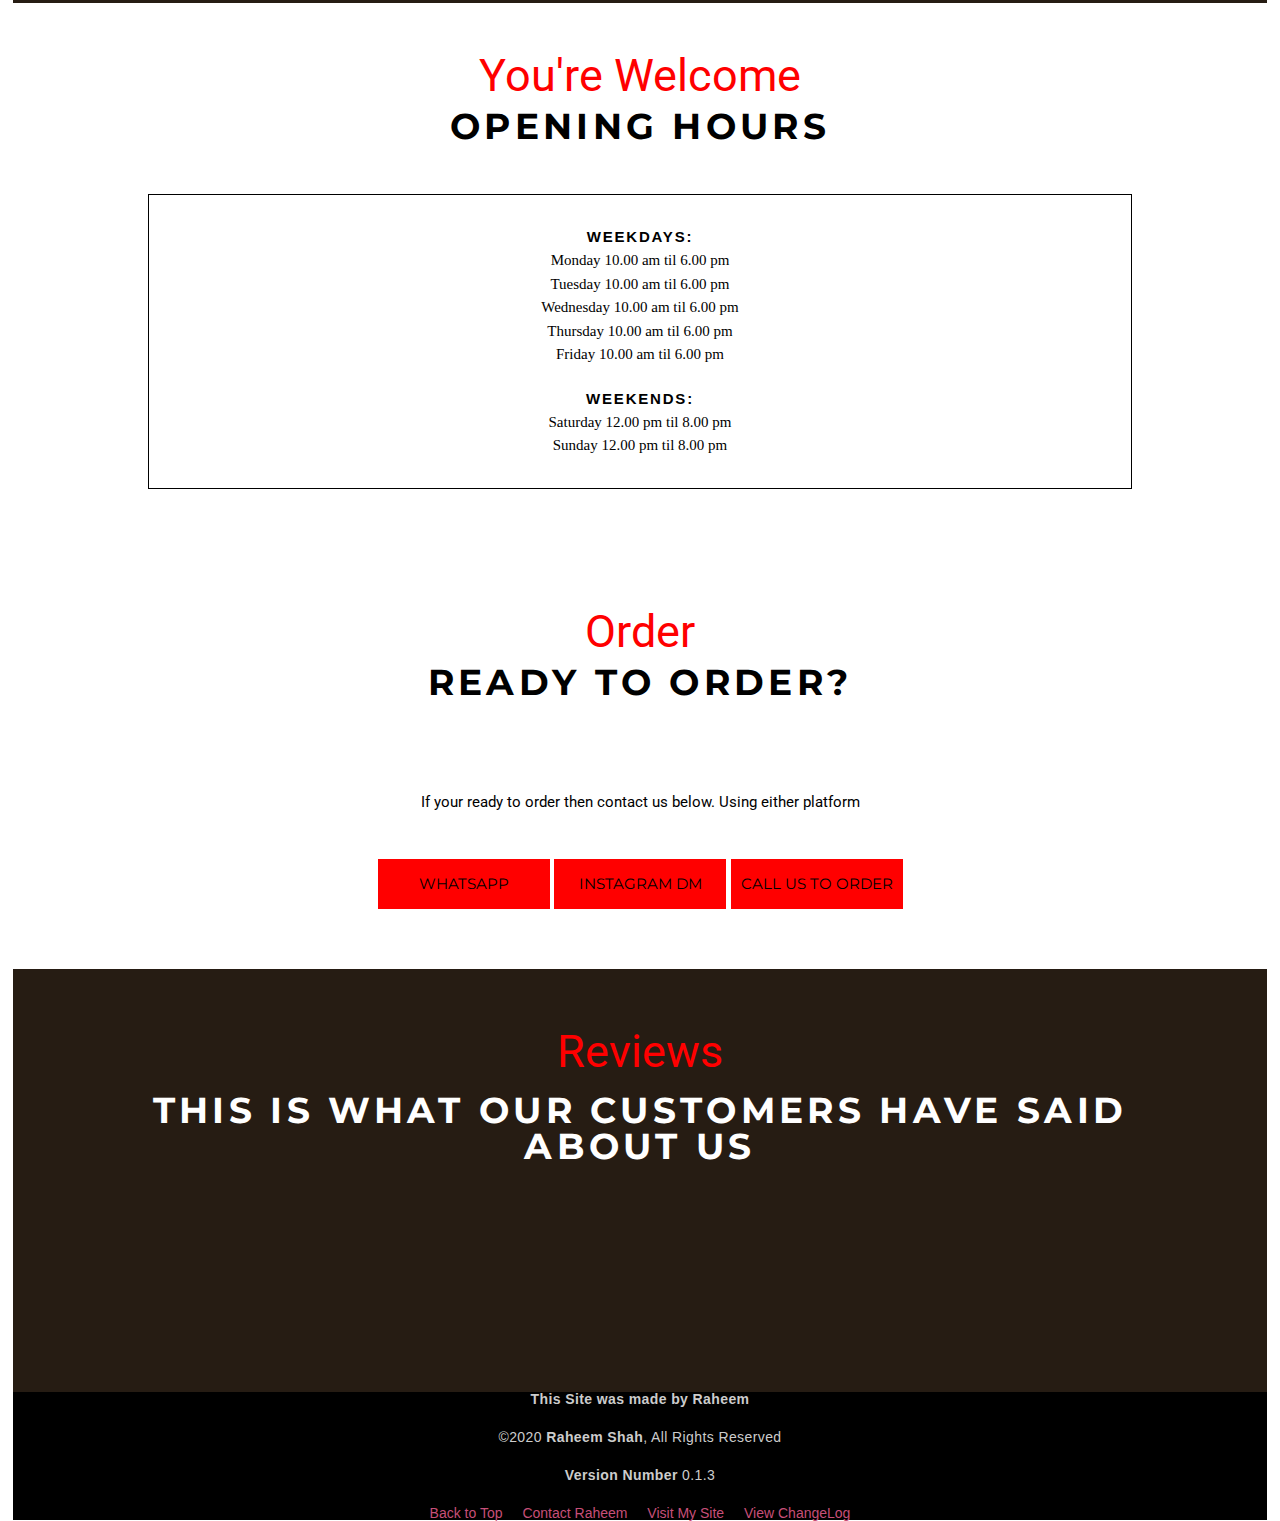
==== commit cb1d2235: "Changed Spelling of jane." ====
--- a/index.html
+++ b/index.html
@@ -122,7 +122,7 @@
 							<div class="menu__item">
 								<img class="menu__image" src="images/IMG_5824.jpeg">
 								<div class="menu__caption">
-									<span class="menu__name">Plain Janes</span>
+									<span class="menu__name">Plain Jane</span>
 									<span class="menu__desc">Chicken or Beef Patties Stacked in a Brioche bun with Cheese,Salad,Special Toni's Homemade sauce...</span>
 									<span class="menu__price">£5.00</span>
 								</div>
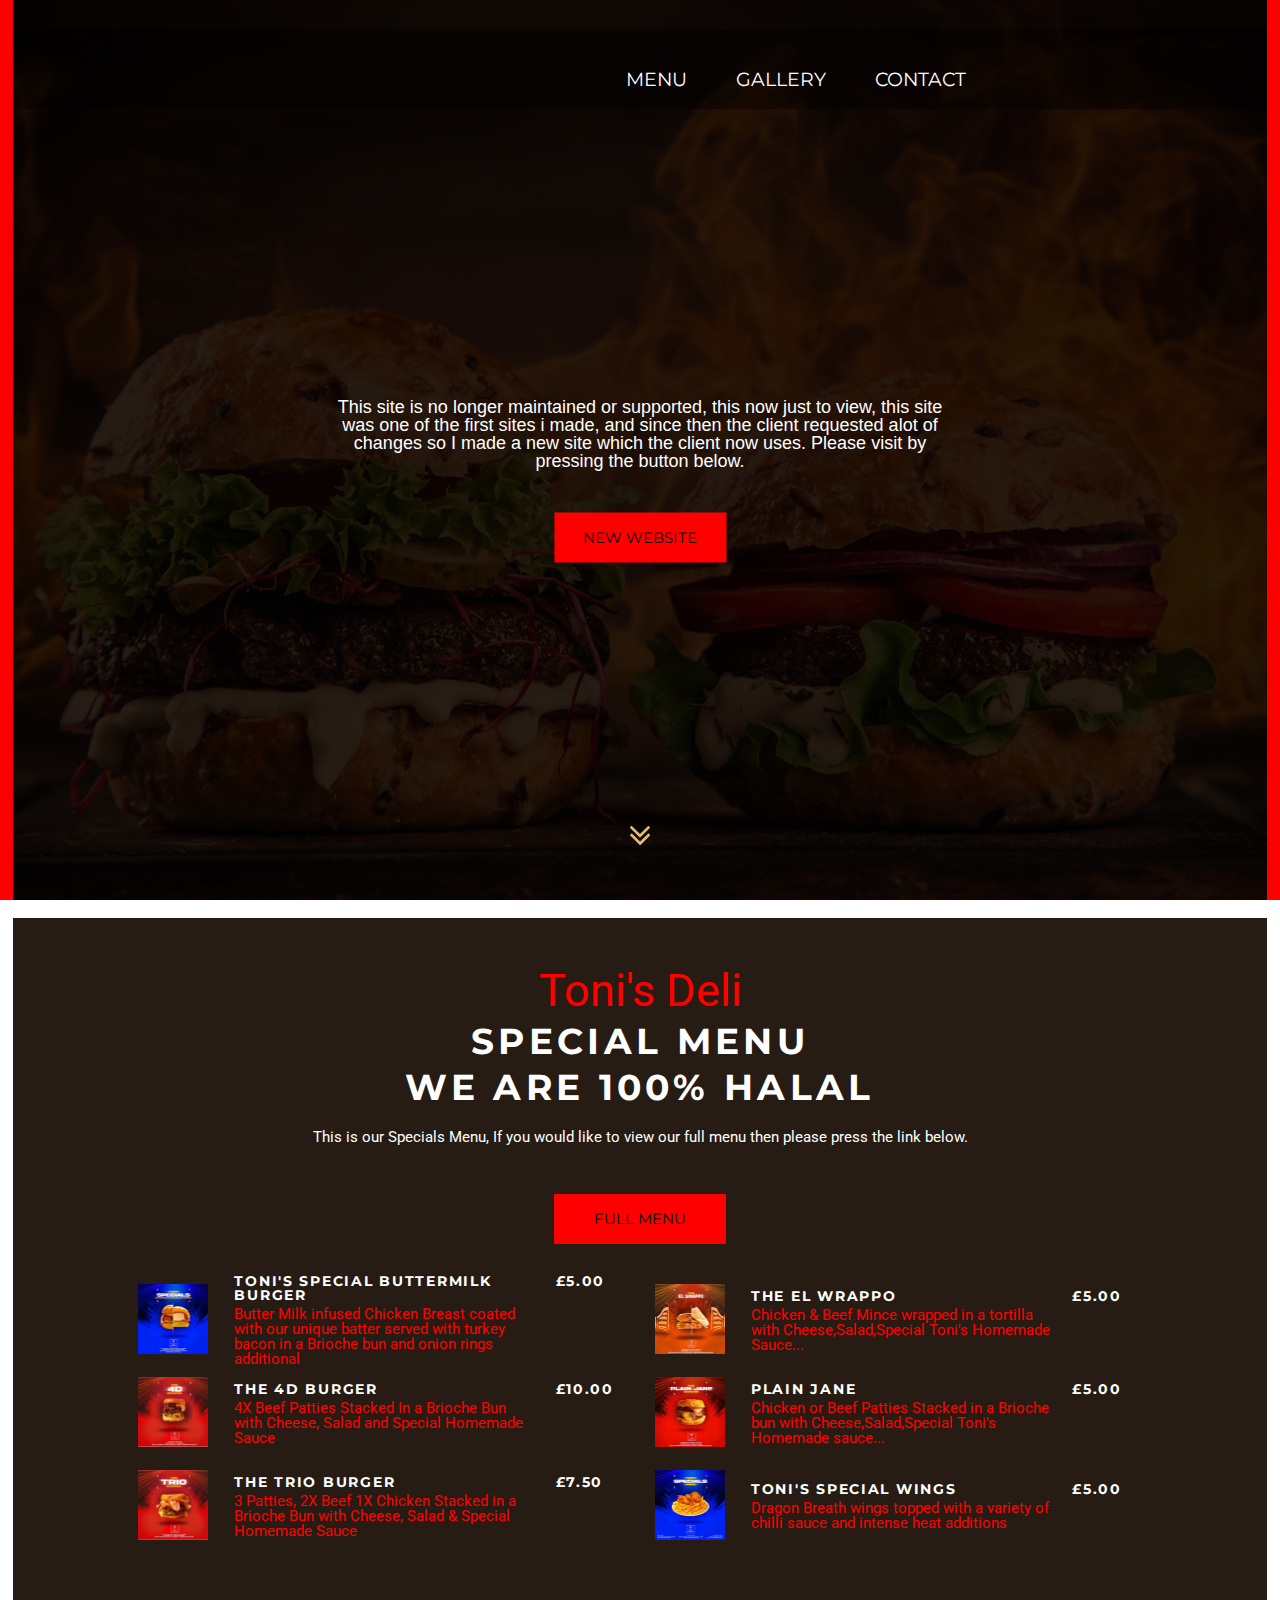
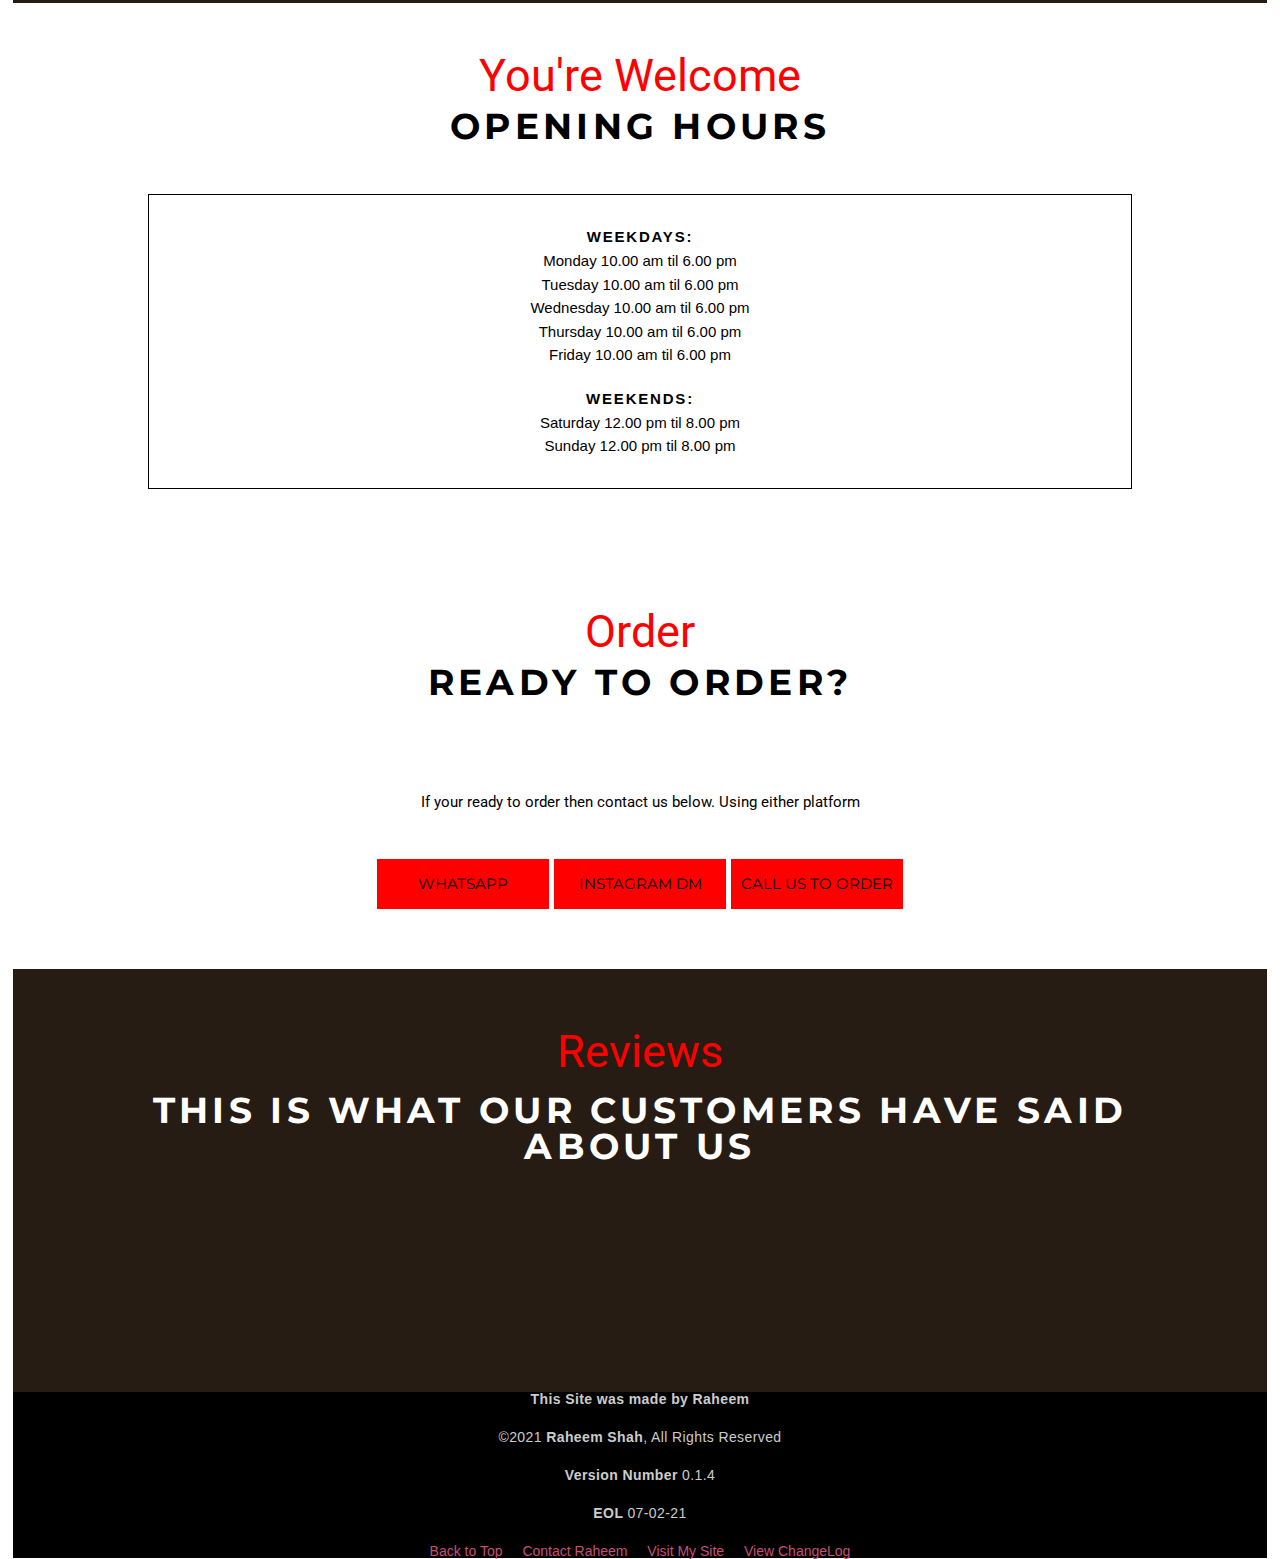
==== commit a5e7178a: "End of life changes." ====
--- a/index.html
+++ b/index.html
@@ -24,10 +24,9 @@
 				<nav class="nav">
 					<ul>
 						<li class="nav__item d-none d-md-inline-block">
-							<a class="nav__link" href="#home">Home</a>
-						</li>
-						<li class="nav__item">
-							<a class="nav__link" href="#reservation">Order</a>
+							
+						</li>
+						<li class="nav__item">
 						</li>
 						<li class="nav__item">
 							<a class="nav__link" href="menu.html">Menu</a>
@@ -51,10 +50,10 @@
 		<section class="home parallax" id="home">
 			<div class="container-fluid wrapper">
 				<div class="home__wrapper">
-						<img src="images/128x128_Transparent.png" class="logo">
-
-					<div class="arrow arrow--home"></div>
-					<a class="button button--home button--shadow" href="#menu">Special Menu</a>
+					<p>
+						This site is no longer maintained or supported, this now just to view, this site was one of the first sites i made, and since then the client requested alot of changes so I made a new site which the client now uses. Please visit by pressing the button below. 
+					</p>
+					<a class="button button--home button--shadow" href="https://tonisdeli.co.uk/" ta>New website</a>
 				</div>
 				<a class="scroll-down d-none d-lg-block" href="#about">
 					<div class="wrapper--scroll-down anim--scroll-down">
@@ -260,8 +259,9 @@
     <footer>
       <div class="wrapper">
           <small><strong>This Site was made by Raheem</strong></small>
-        <small>&copy;2020 <strong>Raheem Shah</strong>, All Rights Reserved</small>
-        <small><strong>Version Number </strong>0.1.3</small>
+        <small>&copy;2021 <strong>Raheem Shah</strong>, All Rights Reserved</small>
+		<small><strong>Version Number </strong>0.1.4</small>
+		<small><strong>EOL </strong>07-02-21</small>
         <nav class="footer-nav">
           <a href="#">Back to Top</a>
           <a href="https://raheemshahdev.engineer/contactme.html" target="_blank">Contact Raheem</a>
--- a/main.css
+++ b/main.css
@@ -1,5 +1,10 @@
 @import url('https://fonts.googleapis.com/css2?family=Roboto:wght@100;300&display=swap');
-html,
+
+
+
+html{
+  scroll-behavior: smooth;
+}
 body,
 div,
 span,
